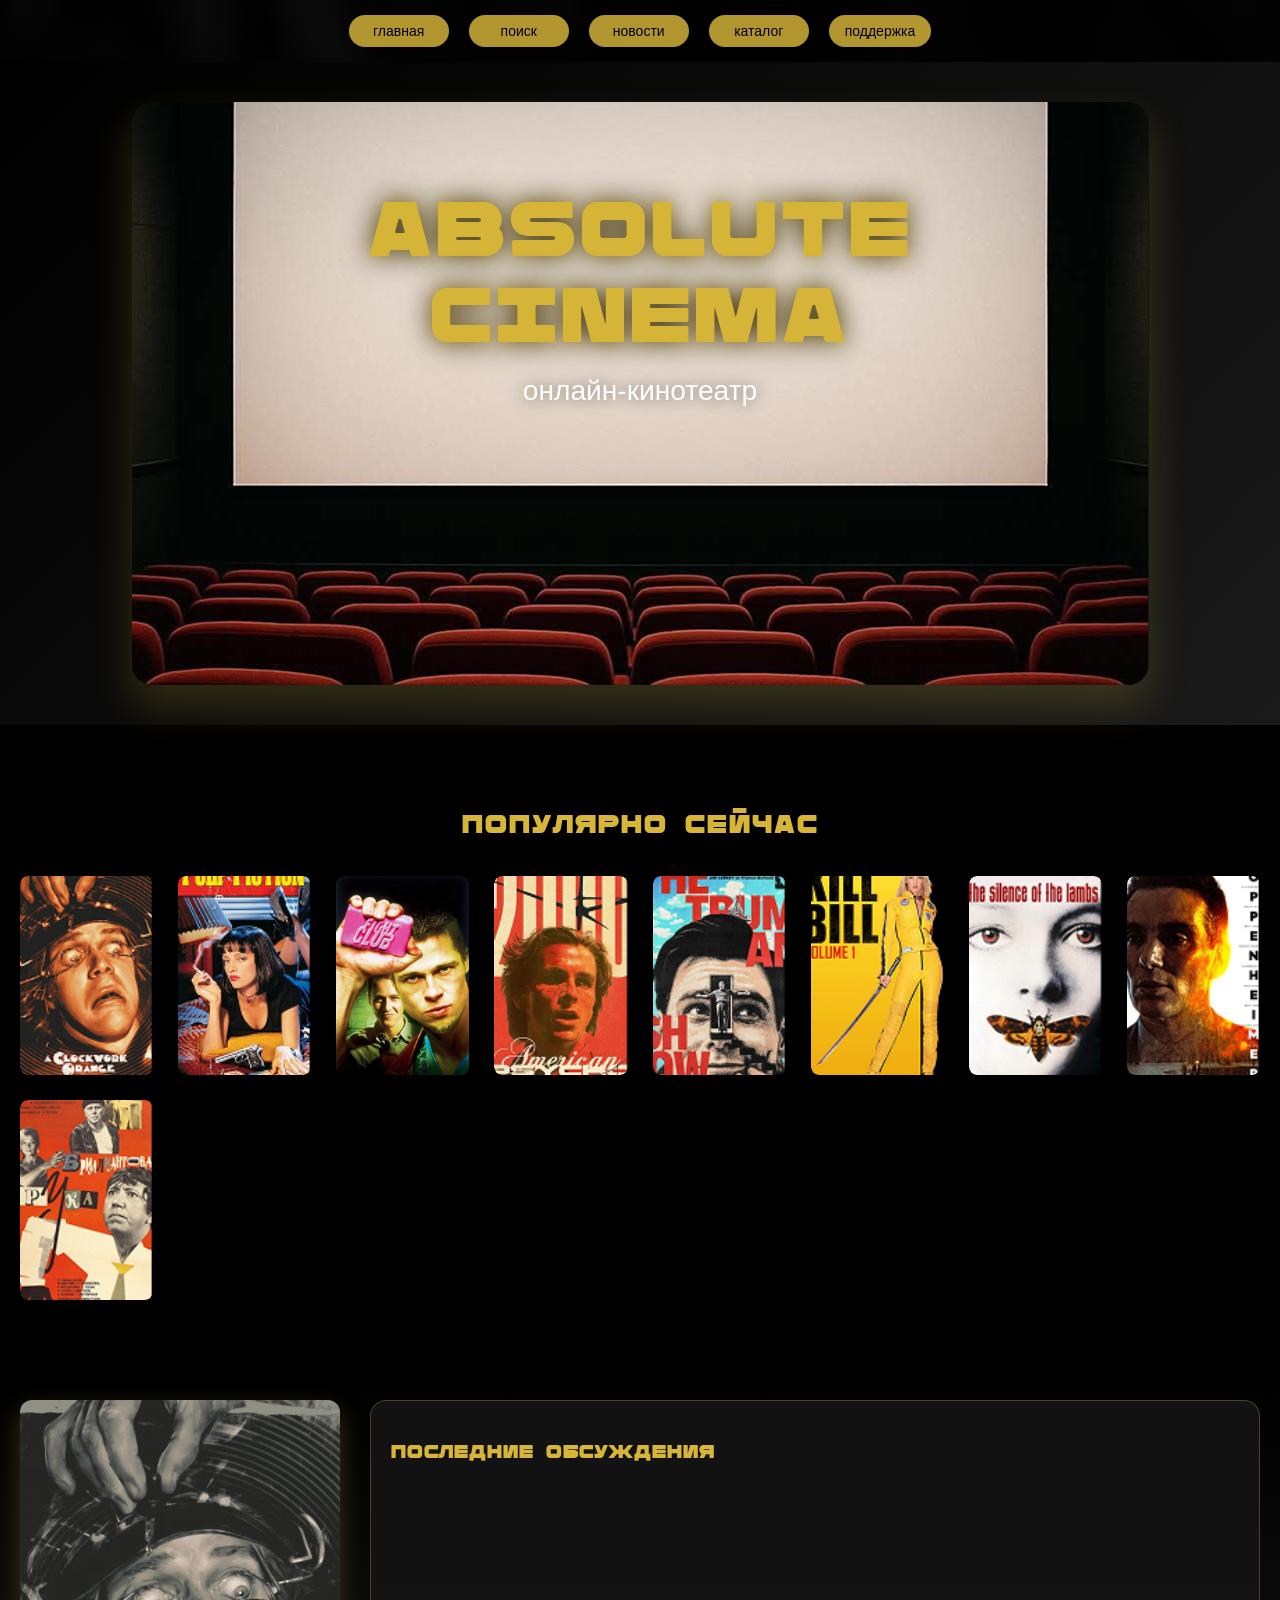
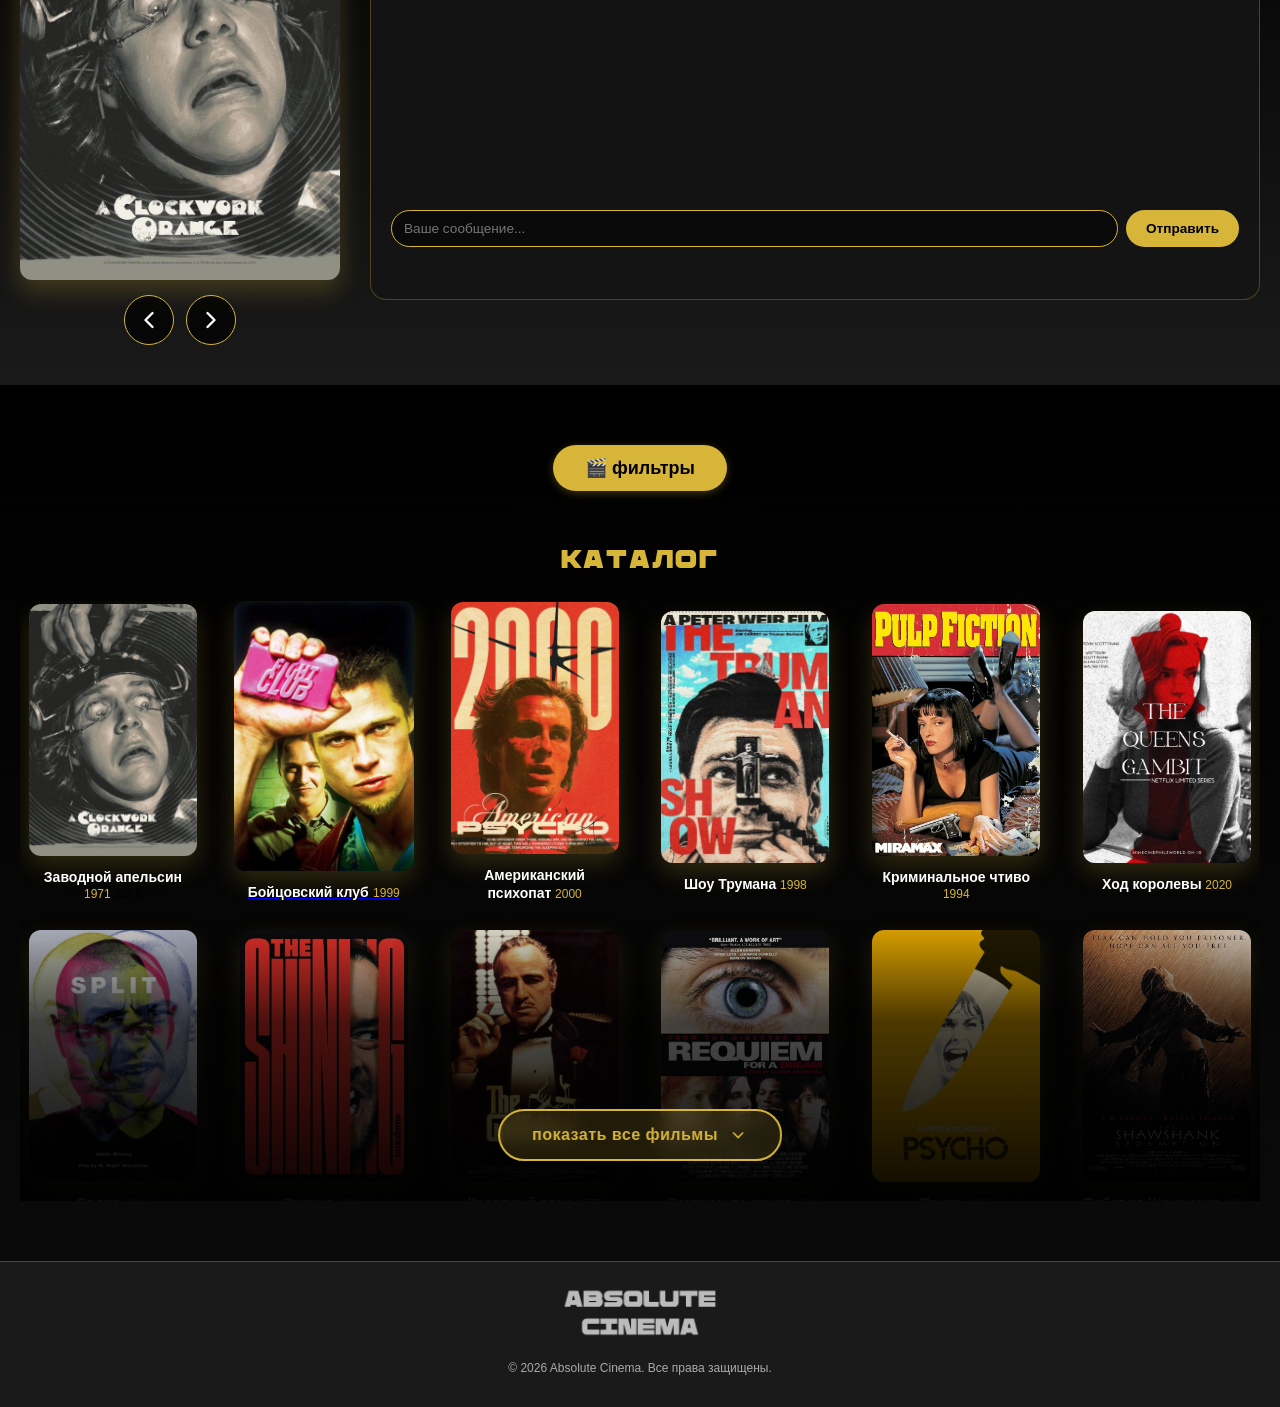
==== index.html @ d95ebc70 "Update index.html" ====
<!DOCTYPE html>
<html lang="ru">
<head>
    <meta charset="utf-8">
    <meta name="viewport" content="width=device-width, initial-scale=1.0">
    <title>Absolute Cinema</title>
    <link rel="stylesheet" href="styles.css">
</head>
<body>
    <header class="header">
        <div class="container header-container">
<nav class="nav">
    <button class="nav-btn" id="navHome">главная</button>
    <button class="nav-btn search-nav-btn">поиск</button>
    <a href="news.html" class="nav-btn">новости</a>
    <a href="index.html#filters" class="nav-btn">каталог</a>
    <a href="support.html" class="nav-btn">поддержка</a>
</nav>
        </div>
    </header>

    <main>
        <section class="hero">
            <div class="container hero-container">
                <div class="hero-image-wrapper">
                    <img class="hero-image" src="images/screen%20075.png" alt="background">
                    <div class="hero-content">
                        <h1 class="hero-title">
                            <span class="hero-title-top">ABSOLUTE</span>
                            <span class="hero-title-bottom">CINEMA</span>
                        </h1>
                        <p class="hero-subtitle">онлайн-кинотеатр</p>
                    </div>
                </div>
            </div>
        </section>

       <section class="popular">
    <div class="container">
        <h2 class="section-title">популярно сейчас</h2>
        <div class="popular-grid">
            <button class="movie-card" onclick="buttonClick(1)">
                <div class="movie-card-inner">
                    <img src="images/pop1.png" alt="Постер фильма 1" class="movie-poster">
                    <div class="movie-overlay">
                        <span class="movie-title">Заводной апельсин</span>
                        <span class="movie-year">1971</span>
                    </div>
                </div>
            </button>
            <button class="movie-card" onclick="buttonClick(2)">
                <div class="movie-card-inner">
                    <img src="images/pop2.png" alt="Постер фильма 2" class="movie-poster">
                    <div class="movie-overlay">
                        <span class="movie-title">Криминальное чтиво</span>
                        <span class="movie-year">1994</span>
                    </div>
                </div>
            </button>
            <button class="movie-card" onclick="buttonClick(3)">
                <div class="movie-card-inner">
                    <img src="images/fight-club.jpg" alt="Постер фильма 3" class="movie-poster">
                    <div class="movie-overlay">
                        <span class="movie-title">Бойцовский клуб</span>
                        <span class="movie-year">1999</span>
                    </div>
                </div>
            </button>
            <button class="movie-card" onclick="buttonClick(4)">
                <div class="movie-card-inner">
                    <img src="images/pop4.png" alt="Постер фильма 4" class="movie-poster">
                    <div class="movie-overlay">
                        <span class="movie-title">Американский психопат</span>
                        <span class="movie-year">2000</span>
                    </div>
                </div>
            </button>
            <button class="movie-card" onclick="buttonClick(5)">
                <div class="movie-card-inner">
                    <img src="images/pop5.png" alt="Постер фильма 5" class="movie-poster">
                    <div class="movie-overlay">
                        <span class="movie-title">Шоу Трумана</span>
                        <span class="movie-year">1998</span>
                    </div>
                </div>
            </button>
            <button class="movie-card" onclick="buttonClick(6)">
                <div class="movie-card-inner">
                    <img src="images/pop6.png" alt="Постер фильма 6" class="movie-poster">
                    <div class="movie-overlay">
                        <span class="movie-title">Убить Билла</span>
                        <span class="movie-year">2003</span>
                    </div>
                </div>
            </button>
            <button class="movie-card" onclick="buttonClick(7)">
                <div class="movie-card-inner">
                    <img src="images/pop7.png" alt="Постер фильма 7" class="movie-poster">
                    <div class="movie-overlay">
                        <span class="movie-title">Молчание ягнят</span>
                        <span class="movie-year">1991</span>
                    </div>
                </div>
            </button>
            <button class="movie-card" onclick="buttonClick(8)">
                <div class="movie-card-inner">
                    <img src="images/pop8.png" alt="Постер фильма 8" class="movie-poster">
                    <div class="movie-overlay">
                        <span class="movie-title">Оппенгеймер</span>
                        <span class="movie-year">2023</span>
                    </div>
                </div>
            </button>
            <button class="movie-card" onclick="buttonClick(9)">
                <div class="movie-card-inner">
                    <img src="images/pop9.png" alt="Постер фильма 9" class="movie-poster">
                    <div class="movie-overlay">
                        <span class="movie-title">Бриллиантовая рука</span>
                        <span class="movie-year">1960</span>
                    </div>
                </div>
            </button>
        </div>
    </div>
</section>

       <section class="movie-showcase">
    <div class="container showcase-container">
        <!-- Левая часть: карточка фильма с навигацией -->
        <div class="movie-info">
            <div class="movie-poster-large">
                <img id="currentMoviePoster" src="images/clockwork-orange-hq.jpg.jpg" alt="Постер фильма" class="poster-image">
            </div>
            <div class="movie-actions">
    <button class="action-btn" id="prevMovieBtn" aria-label="Предыдущий фильм">
        <svg class="action-icon" width="28" height="28" viewBox="0 0 24 24" fill="none" stroke="currentColor" stroke-width="2" stroke-linecap="round" stroke-linejoin="round">
            <polyline points="15 18 9 12 15 6"></polyline>
        </svg>
    </button>
    <button class="action-btn" id="nextMovieBtn" aria-label="Следующий фильм">
        <svg class="action-icon" width="28" height="28" viewBox="0 0 24 24" fill="none" stroke="currentColor" stroke-width="2" stroke-linecap="round" stroke-linejoin="round">
            <polyline points="9 18 15 12 9 6"></polyline>
        </svg>
    </button>
</div>
        </div>

        <!-- Правая часть: блок обсуждений (уменьшенный) -->
        <div class="discussions">
            <h3 class="discussions-title">Последние обсуждения</h3>
            <div class="discussion-feed" id="discussionFeed">
                <!-- Комментарии будут добавляться сюда динамически -->
            </div>
            <div class="comment-form">
                <input type="text" id="commentInput" placeholder="Ваше сообщение..." class="comment-input">
                <button id="submitComment" class="comment-submit">Отправить</button>
            </div>
        </div>
    </div>
</section>
    </main>

    <!-- БЛОК ФИЛЬТРОВ -->
<section class="filters-section" id="filters">
    <div class="container">
        <div class="filters-header">
            <button id="filterToggleBtn" class="filters-toggle-btn">🎬 фильтры</button>
        </div>
        
        <!-- Модальное окно с фильтрами -->
        <div id="filterModal" class="filter-modal">
            <div class="filter-modal-content">
                <div class="filter-modal-header">
                    <h3>Фильтры</h3>
                    <button id="closeFilterModal" class="close-modal-btn">&times;</button>
                </div>
                <div class="filter-options">
                    <div class="filter-group">
                        <label>Жанр</label>
                        <select id="filterGenre">
                            <option value="all">Все жанры</option>
                            <option value="action">Боевик</option>
                            <option value="comedy">Комедия</option>
                            <option value="drama">Драма</option>
                            <option value="horror">Ужасы</option>
                            <option value="sci-fi">Фантастика</option>
                            <option value="thriller">Триллер</option>
                        </select>
                    </div>
                    <div class="filter-group">
                        <label>Год выпуска</label>
                        <select id="filterYear">
                            <option value="all">Все годы</option>
                            <option value="1900-1979">до 1980</option>
                            <option value="1980-1990">1980-1990</option>
                            <option value="1991-2000">1991-2000</option>
                            <option value="2001-2010">2001-2010</option>
                            <option value="2011-2020">2011-2020</option>
                            <option value="2021-2025">2021-2025</option>
                        </select>
                    </div>
                    <div class="filter-group">
                        <label>Тип</label>
                        <select id="filterType">
                            <option value="all">Все типы</option>
                            <option value="movie">Фильм</option>
                            <option value="series">Сериал</option>
                            <option value="cartoon">Мультфильм</option>
                        </select>
                    </div>
                    <div class="filter-group">
                        <label>Длительность</label>
                        <select id="filterDuration">
                            <option value="all">Любая</option>
                            <option value="short">до 90 мин</option>
                            <option value="medium">90-120 мин</option>
                            <option value="long">более 120 мин</option>
                        </select>
                    </div>
                </div>
                <div class="filter-actions">
                    <button id="applyFiltersBtn" class="apply-filters-btn">Применить</button>
                    <button id="resetFiltersBtn" class="reset-filters-btn">Сбросить</button>
                </div>
            </div>
        </div>

        <!-- Результаты фильтрации: здесь будут появляться афиши -->
        <div class="filtered-movies">
            <h3 class="filtered-title">каталог</h3>
            <div id="filteredMoviesGrid" class="filtered-movies-grid">
             
                <!-- СЮДА БУДУТ ДОБАВЛЯТЬСЯ АФИШИ ФИЛЬМОВ -->
            <button class="filtered-movie-card" onclick="filteredButtonClick(1)" data-genre="sci-fi" data-year="1971" data-type="movie" data-duration="136">
                <img src="images/clockwork-orange-hq.jpg.jpg" alt="Заводной апельсин" class="filtered-movie-poster">
                    <div class="filtered-movie-info">
                       <span class="filtered-movie-title">Заводной апельсин</span>
                       <span class="filtered-movie-year">1971</span>
                       <span class="filtered-movie-genre">sci-fi</span>
                    </div>
            </button>
                       <a href="fightclub.html" class="filtered-movie-card" data-genre="drama" data-year="1999" data-type="movie" data-duration="139">
                <img src="images/fight-club.jpg" alt="Бойцовский клуб" class="filtered-movie-poster">
                    <div class="filtered-movie-info">
                       <span class="filtered-movie-title">Бойцовский клуб</span>
                       <span class="filtered-movie-year">1999</span>
                    </div>
            </a>
             <button class="filtered-movie-card" onclick="filteredButtonClick(4)" data-genre="drama" data-year="2000" data-type="movie" data-duration="102">
                <img src="images/american-psycho-hq.jpg.jpg" alt="Американский психопат" class="filtered-movie-poster">
                    <div class="filtered-movie-info">
                       <span class="filtered-movie-title">Американский психопат</span>
                       <span class="filtered-movie-year">2000</span>
                    </div>
            </button>
            <button class="filtered-movie-card" onclick="filteredButtonClick(5)" data-genre="drama" data-year="1998" data-type="movie" data-duration="103">
                <img src="images/truman-show-hq.jpg.jpg" alt="Шоу Трумана" class="filtered-movie-poster">
                    <div class="filtered-movie-info">
                       <span class="filtered-movie-title">Шоу Трумана</span>
                       <span class="filtered-movie-year">1998</span>
                    </div>
            </button>
            <button class="filtered-movie-card" onclick="filteredButtonClick(2)" data-genre="crime" data-year="1994" data-type="movie" data-duration="154">
                <img src="images/pulp-fiction-hq.jpg.jpg" alt="Криминальное чтиво" class="filtered-movie-poster">
                    <div class="filtered-movie-info">
                       <span class="filtered-movie-title">Криминальное чтиво</span>
                       <span class="filtered-movie-year">1994</span>
                    </div>
            </button>
            <button class="filtered-movie-card" onclick="filteredButtonClick(6)" data-genre="drama" data-year="2020" data-type="series" data-duration="480">
                <img src="images/queens-gambit.jpg" alt="Ход королевы" class="filtered-movie-poster">
                    <div class="filtered-movie-info">
                       <span class="filtered-movie-title">Ход королевы</span>
                       <span class="filtered-movie-year">2020</span>
                    </div>
            </button>
            <button class="filtered-movie-card" onclick="filteredButtonClick(7)" data-genre="horror" data-year="2016" data-type="movie" data-duration="117">
                <img src="images/split.jpg" alt="Сплит" class="filtered-movie-poster">
                    <div class="filtered-movie-info">
                       <span class="filtered-movie-title">Сплит</span>
                       <span class="filtered-movie-year">2016</span>
                    </div>
            </button>
            <button class="filtered-movie-card" onclick="filteredButtonClick(8)" data-genre="horror" data-year="1980" data-type="movie" data-duration="146">
                <img src="images/shining.jpg" alt="Сияние" class="filtered-movie-poster">
                    <div class="filtered-movie-info">
                       <span class="filtered-movie-title">Сияние</span>
                       <span class="filtered-movie-year">1980</span>
                    </div>
            </button>
            <button class="filtered-movie-card" onclick="filteredButtonClick(9)" data-genre="crime" data-year="1972" data-type="movie" data-duration="175">
                <img src="images/godfather.jpg" alt="Крестный отец" class="filtered-movie-poster">
                    <div class="filtered-movie-info">
                       <span class="filtered-movie-title">Крестный отец</span>
                       <span class="filtered-movie-year">1972</span>
                    </div>
            </button>
            <button class="filtered-movie-card" onclick="filteredButtonClick(1)" data-genre="drama" data-year="2000" data-type="movie" data-duration="102">
                <img src="images/requiem.jpg" alt="Реквием по мечте" class="filtered-movie-poster">
                    <div class="filtered-movie-info">
                       <span class="filtered-movie-title">Реквием по мечте</span>
                       <span class="filtered-movie-year">2000</span>
                    </div>
            </button>
             <button class="filtered-movie-card" onclick="filteredButtonClick(1)" data-genre="horror" data-year="1960" data-type="movie" data-duration="109">
                <img src="images/psycho.jpg" alt="психо" class="filtered-movie-poster">
                    <div class="filtered-movie-info">
                       <span class="filtered-movie-title">Психо</span>
                       <span class="filtered-movie-year">1960</span>
                    </div>
            </button>
             <button class="filtered-movie-card" onclick="filteredButtonClick(1)" data-genre="drama" data-year="1994" data-type="movie" data-duration="142">
                <img src="images/shawshank.jpg" alt="Побег из Шоушенка" class="filtered-movie-poster">
                    <div class="filtered-movie-info">
                       <span class="filtered-movie-title">Побег из Шоушенка</span>
                       <span class="filtered-movie-year">1994</span>
                    </div>
            </button>
             <button class="filtered-movie-card" onclick="filteredButtonClick(1)" data-genre="drama" data-year="2002" data-type="movie" data-duration="149">
                <img src="images/pianist.jpg" alt="Пианист" class="filtered-movie-poster">
                    <div class="filtered-movie-info">
                       <span class="filtered-movie-title">Пианист</span>
                       <span class="filtered-movie-year">2002</span>
                    </div>
            </button>
             <button class="filtered-movie-card" onclick="filteredButtonClick(1)">
                <img src="images/dead-poets.jpg" alt="Общество мертвых поэтов" class="filtered-movie-poster" data-genre="drama" data-year="1989" data-type="movie" data-duration="128">
                    <div class="filtered-movie-info">
                       <span class="filtered-movie-title">Общество мертвых поэтов</span>
                       <span class="filtered-movie-year">1989</span>
                    </div>
            </button>
            <button class="filtered-movie-card" onclick="filteredButtonClick(1)">
                <img src="images/one-plus-one.jpg" alt="1+1" class="filtered-movie-poster" data-genre="comedy" data-year="2011" data-type="movie" data-duration="112">
                    <div class="filtered-movie-info">
                       <span class="filtered-movie-title">1+1</span>
                       <span class="filtered-movie-year">2011</span>
                    </div>
            </button>
            <button class="filtered-movie-card" onclick="filteredButtonClick(1)">
                <img src="images/call-me-by-your-name.jpg" alt="Назови меня своим именем" class="filtered-movie-poster" data-genre="drama" data-year="2017" data-type="movie" data-duration="132">
                    <div class="filtered-movie-info">
                       <span class="filtered-movie-title">Назови меня своим именем</span>
                       <span class="filtered-movie-year">2017</span>
                    </div>
            </button>
            <button class="filtered-movie-card" onclick="filteredButtonClick(1)">
                <img src="images/marti.jpg" alt="Марти великолепный" class="filtered-movie-poster" data-genre="drama" data-year="2025" data-type="movie" data-duration="149">
                    <div class="filtered-movie-info">
                       <span class="filtered-movie-title">Марти великолепный</span>
                       <span class="filtered-movie-year">2025</span>
                    </div>
            </button>
            <button class="filtered-movie-card" onclick="filteredButtonClick(1)">
                <img src="images/мал в пол пиж.jpg" alt="Мальчик в полосатой пижаме" class="filtered-movie-poster" data-genre="drama" data-year="2008" data-type="movie" data-duration="94">
                    <div class="filtered-movie-info">
                       <span class="filtered-movie-title">Мальчик в полосатой пижаме</span>
                       <span class="filtered-movie-year">2008</span>
                    </div>
            </button>
            <button class="filtered-movie-card" onclick="filteredButtonClick(1)">
                <img src="images/маленькая мисс счастье.jpg" alt="Маленькая мисс счастье" class="filtered-movie-poster" data-genre="comedy" data-year="2006" data-type="movie" data-duration="101">
                    <div class="filtered-movie-info">
                       <span class="filtered-movie-title">Маленькая мисс счастье</span>
                       <span class="filtered-movie-year">2006</span>
                    </div>
            </button>
            <button class="filtered-movie-card" onclick="filteredButtonClick(1)">
                <img src="images/люси.jpg" alt="Люси" class="filtered-movie-poster" data-genre="action" data-year="2014" data-type="movie" data-duration="89">
                    <div class="filtered-movie-info">
                       <span class="filtered-movie-title">Люси</span>
                       <span class="filtered-movie-year">2014</span>
                    </div>
            </button>
            <button class="filtered-movie-card" onclick="filteredButtonClick(1)" data-genre="action" data-year="1994" data-type="thriller" data-duration="89">
                <img src="images/леон.jpg" alt="Леон" class="filtered-movie-poster">
                    <div class="filtered-movie-info">
                       <span class="filtered-movie-title">Леон</span>
                       <span class="filtered-movie-year">1994</span>
                    </div>
            </button>
            <button class="filtered-movie-card" onclick="filteredButtonClick(1)" data-genre="drama" data-year="2018" data-type="movie" data-duration="130">
                <img src="images/зеленая книга.jpg" alt="Зеленая книга" class="filtered-movie-poster">
                    <div class="filtered-movie-info">
                       <span class="filtered-movie-title">Зеленая книга</span>
                       <span class="filtered-movie-year">2018</span>
                    </div>
            </button>
            <button class="filtered-movie-card" onclick="filteredButtonClick(1)" data-genre="sci-fi" data-year="2000" data-type="series" data-duration="25">
                <img src="images/фури кури.jpg" alt="Фури-Кури" class="filtered-movie-poster">
                    <div class="filtered-movie-info">
                       <span class="filtered-movie-title">Фури-Кури</span>
                       <span class="filtered-movie-year">2000</span>
                    </div>
            </button>
            </button>
            <button class="filtered-movie-card" onclick="filteredButtonClick(1)" data-genre="thriller" data-year="1987" data-type="movie" data-duration="124">
                <img src="images/акира.jpg" alt="Акира" class="filtered-movie-poster">
                    <div class="filtered-movie-info">
                       <span class="filtered-movie-title">Акира</span>
                       <span class="filtered-movie-year">1987</span>
                    </div>
            </button>
            <button class="filtered-movie-card" onclick="filteredButtonClick(1)" data-genre="sci-fi" data-year="2021" data-type="series" data-duration="42">
                <img src="images/аркейн.jpg" alt="Аркейн" class="filtered-movie-poster">
                    <div class="filtered-movie-info">
                       <span class="filtered-movie-title">Аркейн</span>
                       <span class="filtered-movie-year">2021</span>
                    </div>
            </button>
            <button class="filtered-movie-card" onclick="filteredButtonClick(1)" data-genre="drama" data-year="2010" data-type="cartoon" data-duration="90">
                <img src="images/ариэтти.jpg" alt="Ариэтти из страны лилипутов" class="filtered-movie-poster">
                    <div class="filtered-movie-info">
                       <span class="filtered-movie-title">Ариэтти из страны лилипутов</span>
                       <span class="filtered-movie-year">2010</span>
                    </div>
            </button>
            <button class="filtered-movie-card" onclick="filteredButtonClick(1)">
                <img src="images/драйв.jpg" alt="Драйв" class="filtered-movie-poster" data-genre="action" data-year="2011" data-type="movie" data-duration="100">
                    <div class="filtered-movie-info">
                       <span class="filtered-movie-title">Драйв</span>
                       <span class="filtered-movie-year">2011</span>
                    </div>
            </button>
            <button class="filtered-movie-card" onclick="filteredButtonClick(1)">
                <img src="images/волк с уолл стрит.jpg" alt="Волк с Уолл-Стрит" class="filtered-movie-poster" data-genre="comedy" data-year="2013" data-type="movie" data-duration="180">
                    <div class="filtered-movie-info">
                       <span class="filtered-movie-title">Волк с Уолл-Стрит</span>
                       <span class="filtered-movie-year">2013</span>
                    </div>
            </button>
             <button class="filtered-movie-card" onclick="filteredButtonClick(1)">
                <img src="images/1917.jpg" alt="1917" class="filtered-movie-poster" data-genre="drama" data-year="2019" data-type="movie" data-duration="119">
                    <div class="filtered-movie-info">
                       <span class="filtered-movie-title">1917</span>
                       <span class="filtered-movie-year">2019</span>
                    </div>
            </button>
             <button class="filtered-movie-card" onclick="filteredButtonClick(1)">
                <img src="images/тоторо.jpg" alt="Мой сосед Тоторо" class="filtered-movie-poster" data-genre="drama" data-year="1988" data-type="cartoon" data-duration="86">
                    <div class="filtered-movie-info">
                       <span class="filtered-movie-title">Мой сосед Тоторо</span>
                       <span class="filtered-movie-year">1988</span>
                    </div>
            </button>
             <button class="filtered-movie-card" onclick="filteredButtonClick(1)">
                <img src="images/пацаны.jpg" alt="Пацаны" class="filtered-movie-poster" data-genre="sci-fi" data-year="2019" data-type="series" data-duration="60">
                    <div class="filtered-movie-info">
                       <span class="filtered-movie-title">Пацаны</span>
                       <span class="filtered-movie-year">2019</span>
                    </div>
            </button>
             <button class="filtered-movie-card" onclick="filteredButtonClick(1)">
                <img src="images/одиссея.jpg" alt="2001 год: Космическая одиссея" class="filtered-movie-poster" data-genre="sci-fi" data-year="1968" data-type="movie" data-duration="149">
                    <div class="filtered-movie-info">
                       <span class="filtered-movie-title">2001 год: Космическая одиссея</span>
                       <span class="filtered-movie-year">1968</span>
                    </div>
            </button>
             <button class="filtered-movie-card" onclick="filteredButtonClick(1)">
                <img src="images/атака титанов.jpg" alt="Атака титанов" class="filtered-movie-poster" data-genre="action" data-year="2013" data-type="series" data-duration="24">
                    <div class="filtered-movie-info">
                       <span class="filtered-movie-title">Атака титанов</span>
                       <span class="filtered-movie-year">2013</span>
                    </div>
            </button>
             <button class="filtered-movie-card" onclick="filteredButtonClick(1)">
                <img src="images/эйфория.jpg" alt="Эйфория" class="filtered-movie-poster" data-genre="drama" data-year="2019" data-type="series" data-duration="40">
                    <div class="filtered-movie-info">
                       <span class="filtered-movie-title">Эйфория</span>
                       <span class="filtered-movie-year">2019</span>
                    </div>
            </button>
             <button class="filtered-movie-card" onclick="filteredButtonClick(1)">
                <img src="images/транспоузинг.jpg" alt="На игле" class="filtered-movie-poster" data-genre="drama" data-year="1996" data-type="movie" data-duration="93">
                    <div class="filtered-movie-info">
                       <span class="filtered-movie-title">На игле</span>
                       <span class="filtered-movie-year">1996</span>
                    </div>
            </button>
             <button class="filtered-movie-card" onclick="filteredButtonClick(1)">
                <img src="images/призраки.jpg" alt="Унесенные призраками" class="filtered-movie-poster" data-genre="drama" data-year="2001" data-type="cartoon" data-duration="124">
                    <div class="filtered-movie-info">
                       <span class="filtered-movie-title">Унесенные призраками</span>
                       <span class="filtered-movie-year">2001</span>
                    </div>
            </button>
            </button>
             <button class="filtered-movie-card" onclick="filteredButtonClick(1)">
                <img src="images/мононоке.jpg" alt="Принцесса Мононоке" class="filtered-movie-poster" data-genre="drama" data-year="1997" data-type="cartoon" data-duration="133">
                    <div class="filtered-movie-info">
                       <span class="filtered-movie-title">Принцесса Мононоке</span>
                       <span class="filtered-movie-year">1997</span>
                    </div>
            </button>
            </button>
             <button class="filtered-movie-card" onclick="filteredButtonClick(1)">
                <img src="images/мга.jpg" alt="Магическая битва" class="filtered-movie-poster" data-genre="action" data-year="2018" data-type="series" data-duration="23">
                    <div class="filtered-movie-info">
                       <span class="filtered-movie-title">Магическая битва</span>
                       <span class="filtered-movie-year">2018</span>
                    </div>
            </button>
                        </button>
             <button class="filtered-movie-card" onclick="filteredButtonClick(1)">
                <img src="images/кладбище.jpg" alt="Могила светлячков" class="filtered-movie-poster" data-genre="drama" data-year="1988" data-type="cartoon" data-duration="88">
                    <div class="filtered-movie-info">
                       <span class="filtered-movie-title">Могила светлячков</span>
                       <span class="filtered-movie-year">1988</span>
                    </div>
            </button>
            </button>
             <button class="filtered-movie-card" onclick="filteredButtonClick(1)">
                <img src="images/замок.jpg" alt="Ходячий замок" class="filtered-movie-poster" data-genre="drama" data-year="2004" data-type="cartoon" data-duration="119">
                    <div class="filtered-movie-info">
                       <span class="filtered-movie-title">Ходячий замок</span>
                       <span class="filtered-movie-year">2004</span>
                    </div>
            </button>
            </button>
             <button class="filtered-movie-card" onclick="filteredButtonClick(1)">
                <img src="images/ева.jpg" alt="Евангелион" class="filtered-movie-poster" data-genre="sci-fi" data-year="1995" data-type="series" data-duration="25">
                    <div class="filtered-movie-info">
                       <span class="filtered-movie-title">Евангелион</span>
                       <span class="filtered-movie-year">1995</span>
                    </div>
            </button>
            </button>
             <button class="filtered-movie-card" onclick="filteredButtonClick(1)">
                <img src="images/ветер крепчает.jpg" alt="Ветер крепчает" class="filtered-movie-poster" data-genre="drama" data-year="2013" data-type="cartoon" data-duration="126">
                    <div class="filtered-movie-info">
                       <span class="filtered-movie-title">Ветер крепчает</span>
                       <span class="filtered-movie-year">2013</span>
                    </div>
            </button>
            </button>
             <button class="filtered-movie-card" onclick="filteredButtonClick(1)">
                <img src="images/бензопила.jpg" alt="Человек-бензопила" class="filtered-movie-poster" data-genre="thriller" data-year="2022" data-type="series" data-duration="24">
                    <div class="filtered-movie-info">
                       <span class="filtered-movie-title">Человек-бензопила</span>
                       <span class="filtered-movie-year">2022</span>
                    </div>
            </button>
             <button class="filtered-movie-card" onclick="filteredButtonClick(1)">
                <img src="images/уроки фарси.jpg" alt="Уроки фарси" class="filtered-movie-poster" data-genre="drama" data-year="2020" data-type="movie" data-duration="128">
                    <div class="filtered-movie-info">
                       <span class="filtered-movie-title">Уроки фарси</span>
                       <span class="filtered-movie-year">2020</span>
                    </div>
            </button>
             <button class="filtered-movie-card" onclick="filteredButtonClick(1)">
                <img src="images/терминал.jpg" alt="Терминал" class="filtered-movie-poster" data-genre="drama" data-year="2004" data-type="movie" data-duration="124">
                    <div class="filtered-movie-info">
                       <span class="filtered-movie-title">Терминал</span>
                       <span class="filtered-movie-year">2004</span>
                    </div>
            </button>

             <button class="filtered-movie-card" onclick="filteredButtonClick(1)">
                <img src="images/список шиндлера.jpg" alt="Список Шиндлера" class="filtered-movie-poster" data-genre="drama" data-year="1993" data-type="movie" data-duration="195">
                    <div class="filtered-movie-info">
                       <span class="filtered-movie-title">Список Шиндлера</span>
                       <span class="filtered-movie-year">1993</span>
                    </div>
            </button> <button class="filtered-movie-card" onclick="filteredButtonClick(1)">
                <img src="images/сверхи.jpg" alt="Сверхъестественное" class="filtered-movie-poster" data-genre="horror" data-year="2005" data-type="series" data-duration="40">
                    <div class="filtered-movie-info">
                       <span class="filtered-movie-title">Сверхъестественое</span>
                       <span class="filtered-movie-year">2005</span>
                    </div>
            </button>
                         <button class="filtered-movie-card" onclick="filteredButtonClick(1)">
                <img src="images/мне это не нравится.jpg" alt="Мне это не нравится" class="filtered-movie-poster" data-genre="comedy" data-year="2020" data-type="series" data-duration="20">
                    <div class="filtered-movie-info">
                       <span class="filtered-movie-title">Мне это не нравится</span>
                       <span class="filtered-movie-year">2020</span>
                    </div>
            </button>
                         <button class="filtered-movie-card" onclick="filteredButtonClick(1)">
                <img src="images/мики 17.jpg" alt="Микки 17" class="filtered-movie-poster" data-genre="comedy" data-year="2025" data-type="movie" data-duration="137">
                    <div class="filtered-movie-info">
                       <span class="filtered-movie-title">Микки 17</span>
                       <span class="filtered-movie-year">2025</span>
                    </div>
            </button>
                         <button class="filtered-movie-card" onclick="filteredButtonClick(1)">
                <img src="images/лалаленд.jpg" alt="Ла-Ла-Ленд" class="filtered-movie-poster" data-genre="drama" data-year="2016" data-type="movie" data-duration="128">
                    <div class="filtered-movie-info">
                       <span class="filtered-movie-title">Ла-Ла-Ленд</span>
                       <span class="filtered-movie-year">2016</span>
                    </div>
            </button>
                         <button class="filtered-movie-card" onclick="filteredButtonClick(1)">
                <img src="images/конец.jpg" alt="Конец ***го мира" class="filtered-movie-poster" data-genre="action" data-year="2017" data-type="series" data-duration="25">
                    <div class="filtered-movie-info">
                       <span class="filtered-movie-title">Конец ***го мира</span>
                       <span class="filtered-movie-year">2017</span>
                    </div>
            </button>
                         <button class="filtered-movie-card" onclick="filteredButtonClick(1)">
                <img src="images/зеленая миля.jpg" alt="Зеленая миля" class="filtered-movie-poster" data-genre="drama" data-year="1999" data-type="movie" data-duration="189">
                    <div class="filtered-movie-info">
                       <span class="filtered-movie-title">Зеленая миля</span>
                       <span class="filtered-movie-year">1999</span>
                    </div>
            </button>
                         <button class="filtered-movie-card" onclick="filteredButtonClick(1)">
                <img src="images/жмурки.jpg" alt="Жмурки" class="filtered-movie-poster" data-genre="comedy" data-year="2005" data-type="movie" data-duration="111">
                    <div class="filtered-movie-info">
                       <span class="filtered-movie-title">Жмурки</span>
                       <span class="filtered-movie-year">2005</span>
                    </div>
            </button>
             </button>
                         <button class="filtered-movie-card" onclick="filteredButtonClick(1)">
                <img src="images/жизнь прекрасна.jpg" alt="Жизнь прекрасна" class="filtered-movie-poster" data-genre="drama" data-year="1997" data-type="movie" data-duration="116">
                    <div class="filtered-movie-info">
                       <span class="filtered-movie-title">Жизнь прекрасна</span>
                       <span class="filtered-movie-year">1997</span>
                    </div>
            </button>
                         </button>
                         <button class="filtered-movie-card" onclick="filteredButtonClick(1)">
                <img src="images/джокер.jpg" alt="Джокер" class="filtered-movie-poster" data-genre="drama" data-year="2019" data-type="movie" data-duration="122">
                    <div class="filtered-movie-info">
                       <span class="filtered-movie-title">Джокер</span>
                       <span class="filtered-movie-year">2019</span>
                    </div>
            </button>
                        </button>
                         </button>
                         <button class="filtered-movie-card" onclick="filteredButtonClick(1)">
                <img src="images/воспитание.jpg" alt="Половое воспитание" class="filtered-movie-poster" data-genre="comedy" data-year="2019" data-type="movie" data-duration="60">
                    <div class="filtered-movie-info">
                       <span class="filtered-movie-title">Половое воспитание</span>
                       <span class="filtered-movie-year">2019</span>
                    </div>
            </button>
            </button>
                         </button>
                         <button class="filtered-movie-card" onclick="filteredButtonClick(1)">
                <img src="images/велич шоумен.jpg" alt="Величайший шоумен" class="filtered-movie-poster" data-genre="drama" data-year="2017" data-type="movie" data-duration="105">
                    <div class="filtered-movie-info">
                       <span class="filtered-movie-title">Величайший шоумен</span>
                       <span class="filtered-movie-year">2017</span>
                    </div>
            </button>
            </button>
                         </button>
                         <button class="filtered-movie-card" onclick="filteredButtonClick(1)">
                <img src="images/бегущий по лезвию.jpg" alt="Бегущий по лезвию 2049" class="filtered-movie-poster" data-genre="sci-fi" data-year="2017" data-type="movie" data-duration="164">
                    <div class="filtered-movie-info">
                       <span class="filtered-movie-title">Бегущий по лезвию 2049</span>
                       <span class="filtered-movie-year">2017</span>
                    </div>
            </button>
            </button>
                         <button class="filtered-movie-card" onclick="filteredButtonClick(1)">
                <img src="images/аутсорс.jpg" alt="Аутсорс" class="filtered-movie-poster" data-genre="drama" data-year="2025" data-type="series" data-duration="40">
                    <div class="filtered-movie-info">
                       <span class="filtered-movie-title">Аутсорс</span>
                       <span class="filtered-movie-year">2025</span>
                    </div>
            </button>
            </button>
                         <button class="filtered-movie-card" onclick="filteredButtonClick(1)">
                <img src="images/амели.jpg" alt="Амели" class="filtered-movie-poster" data-genre="comedy" data-year="2001" data-type="movie" data-duration="122">
                    <div class="filtered-movie-info">
                       <span class="filtered-movie-title">Амели</span>
                       <span class="filtered-movie-year">2001</span>
                    </div>
            </button>
            </button>
                         <button class="filtered-movie-card" onclick="filteredButtonClick(1)">
                <img src="images/академия амбрелла.jpg" alt="Академия Амбрелла" class="filtered-movie-poster" data-genre="sci-fi" data-year="2019" data-type="series" data-duration="60">
                    <div class="filtered-movie-info">
                       <span class="filtered-movie-title">Академия Амбрелла</span>
                       <span class="filtered-movie-year">2019</span>
                    </div>
            </button>
        <!-- ДОБАВИТЬ -->

            </div>
            <!-- Оверлей для затемнения с кнопкой "Показать все" -->
            <div class="movies-grid-overlay" id="moviesGridOverlay">
                <div class="overlay-gradient"></div>
                <button class="show-all-btn" id="showAllBtn">
                    <span class="show-all-text">Показать все фильмы</span>
                    <svg class="show-all-arrow" viewBox="0 0 24 24" fill="none" stroke="currentColor" stroke-width="2">
                        <polyline points="6 9 12 15 18 9"/>
                    </svg>
                </button>
            </div>
        </div>
    </div>
</section>

    <footer class="footer">
        <div class="container">
            <button class="footer-top-btn" onclick="window.scrollTo({ top: 0, behavior: 'smooth' })">
                <img src="images/absolute%20cinema.png" alt="Наверх" class="footer-top-image">
            </button>
            <p class="footer-text">© 2026 Absolute Cinema. Все права защищены.</p>
        </div>
    </footer>

    <!-- Контейнер для тостов -->
    <div id="toastContainer" class="toast-container"></div>

    <!-- Search Modal -->
<div id="searchModal" class="search-modal">
    <div class="search-modal-content">
        <div class="search-modal-header">
            <h3>Поиск фильмов</h3>
            <button class="close-search-modal">&times;</button>
        </div>
        <div class="search-input-wrapper">
            <input type="text" id="searchInput" class="search-input" placeholder="Введите название фильма..." autocomplete="off">
            <button id="searchButton" class="search-button">
                <svg class="search-icon" viewBox="0 0 24 24" fill="none" stroke="currentColor" stroke-width="2">
                    <circle cx="10" cy="10" r="7"/>
                    <line x1="15" y1="15" x2="21" y2="21"/>
                </svg>
            </button>
        </div>
        <div class="suggestions-title">Популярные запросы:</div>
        <div class="suggestions-list" id="suggestionsList">
            <!-- Suggestions will be added here dynamically -->
        </div>
    </div>
</div>

<script>
    // --- Функция для показа тостов ---
    function showToast(message, duration = 3000) {
        const container = document.getElementById('toastContainer');
        const toast = document.createElement('div');
        toast.className = 'toast';
        toast.textContent = message;
        
        container.appendChild(toast);
        
        // Анимация появления
        setTimeout(() => toast.classList.add('show'), 10);
        
        // Удаление тоста
        setTimeout(() => {
            toast.classList.remove('show');
            setTimeout(() => toast.remove(), 300);
        }, duration);
    }

    // --- База данных фильмов с их комментариями (в порядке "популярно сейчас") ---
    const moviesDatabase = [
        { // Индекс 0: Заводной апельсин
            poster: 'images/clockwork-orange-hq.jpg.jpg',
            comments: [
                { author: 'Киноман', text: 'Классика! Этот фильм заставляет задуматься о природе насилия.' },
                { author: 'Алекс', text: 'Молоко+пирожки = лучшее сочетание 🥛🥧' },
                { author: 'Любитель_кино', text: 'Операторская работа и музыка - это нечто невероятное!' }
            ]
        },
        { // Индекс 1: Криминальное чтиво
            poster: 'images/pulp-fiction-hq.jpg.jpg',
            comments: [
                { author: 'Тарантино_fan', text: 'Лучший диалог о четвертаках в истории кино!' },
                { author: 'MiaWallace', text: 'Танцы - это мое 💃' },
                { author: 'Кинокритик', text: 'Нелинейный нарратив на высоте.' }
            ]
        },
        { // Индекс 2: Бойцовский клуб
            poster: 'images/fight-club.jpg',
            comments: [
                { author: 'TylerDurden', text: 'Первое правило бойцовского клуба...' },
                { author: 'Марла', text: 'Я не могу говорить об этом.' },
                { author: 'Психолог', text: 'Гениальная экранизация романа Паланика.' }
            ]
        },
        { // Индекс 3: Американский психопат
            poster: 'images/american-psycho-hq.jpg.jpg',
            comments: [
                { author: 'PatrickBateman', text: 'Нужно вернуть визитки.' },
                { author: 'Меломан', text: 'Сцена с Huey Lewis - иконична!' },
                { author: 'Критик', text: 'Кристиан Бэйл в лучшей роли.' }
            ]
        },
        { // Индекс 4: Шоу Трумана
            poster: 'images/truman-show-hq.jpg.jpg',
            comments: [
                { author: 'Философ', text: 'А что если наша жизнь - тоже шоу? 🤔' },
                { author: 'Cinephile', text: 'Джим Керри великолепен в драматической роли!' },
                { author: 'Зритель', text: 'Один из лучших фильмов о свободе выбора.' }
            ]
        },
        { // Индекс 5: Убить Билла
    poster: 'images/6.jpg',
    comments: [
        { author: 'Гость1', text: 'Интересный сюжет, держит в напряжении!' },
        { author: 'Гость2', text: 'Жду продолжения с нетерпением.' },
        { author: 'Кинолюб', text: 'Визуальные эффекты впечатляют.' }
    ]
},
{ // Индекс 6: Молчание ягнят
    poster: 'images/7.jpg',
    comments: [
        { author: 'Андрей', text: 'Очень трогательная история.' },
        { author: 'Мария', text: 'Саундтрек - отдельный вид искусства.' },
        { author: 'Дмитрий', text: 'Рекомендую к просмотру всей семьей.' }
    ]
},
{ // Индекс 7: Оппенгеймер
    poster: 'images/8.jpg',
    comments: [
        { author: 'Сергей', text: 'Неожиданная концовка, я в шоке!' },
        { author: 'Анна', text: 'Актерская игра на высоте.' },
        { author: 'Максим', text: 'Один из лучших фильмов года.' }
    ]
},
{ // Индекс 8: Бриллиантовая рука
    poster: 'images/9.jpg',
    comments: [
        { author: 'Елена', text: 'Легкая и приятная комедия.' },
        { author: 'Иван', text: 'Поднимает настроение на 100%' },
        { author: 'Ольга', text: 'Обязательно пересмотрю еще раз.' }
    ]
}
    ];

    // --- Слайдер фильмов ---
    let currentMovieIndex = 0;
    const currentMoviePoster = document.getElementById('currentMoviePoster');
    const prevBtn = document.getElementById('prevMovieBtn');
    const nextBtn = document.getElementById('nextMovieBtn');
    const discussionFeed = document.getElementById('discussionFeed');

    // --- Хранение состояния кнопок для каждого фильма ---
    let moviesState = [];

    // Инициализация состояния для каждого фильма
    for (let i = 0; i < moviesDatabase.length; i++) {
        moviesState.push({});
    }

    // Ключ для синхронизации комментариев Бойцовского клуба с fightclub.html
    const FIGHTCLUB_COMMENTS_KEY = 'fightclubComments';
    const FIGHTCLUB_INDEX = 2; // Индекс Бойцовского клуба в moviesDatabase

    // Загрузка комментариев для Бойцовского клуба из общего хранилища
    function syncFightClubComments() {
        const savedComments = localStorage.getItem(FIGHTCLUB_COMMENTS_KEY);
        if (savedComments) {
            const parsed = JSON.parse(savedComments);
            // Сохраняем только пользовательские комментарии (не системные)
            const userComments = parsed.filter(c => c.userId !== 'system' || !moviesDatabase[FIGHTCLUB_INDEX].comments.find(mc => mc.text === c.text));
            // Добавляем к существующим, если их ещё нет
            const existingTexts = new Set(moviesDatabase[FIGHTCLUB_INDEX].comments.map(c => c.text));
            userComments.forEach(c => {
                if (!existingTexts.has(c.text)) {
                    moviesDatabase[FIGHTCLUB_INDEX].comments.push({ author: c.author, text: c.text });
                    existingTexts.add(c.text);
                }
            });
        }
    }

    // Сохранение комментариев Бойцовского клуба в общее хранилище
    function saveFightClubComments() {
        const comments = moviesDatabase[FIGHTCLUB_INDEX].comments;
        // Храним максимум 50 комментариев
        const toSave = comments.length > 50 ? comments.slice(-50) : comments;
        localStorage.setItem(FIGHTCLUB_COMMENTS_KEY, JSON.stringify(toSave.map(c => ({
            author: c.author,
            text: c.text,
            userId: c.userId || 'system',
            date: c.date || new Date().toISOString()
        }))));
    }

    // Синхронизируем при загрузке
    syncFightClubComments();

    // Функция обновления постера и комментариев
    function updateMovieAndComments(index) {
        // Если переключаемся на Бойцовский клуб, синхронизируем комментарии
        if (index === FIGHTCLUB_INDEX) {
            syncFightClubComments();
        }

        // Обновляем постер
        currentMoviePoster.src = moviesDatabase[index].poster;
        
        // Очищаем и обновляем комментарии
        discussionFeed.innerHTML = '';
        
        const comments = moviesDatabase[index].comments;
        comments.forEach(comment => {
            const commentDiv = document.createElement('div');
            commentDiv.classList.add('comment');
            
            const authorSpan = document.createElement('span');
            authorSpan.classList.add('comment-author');
            authorSpan.textContent = comment.author + ':';
            
            const textP = document.createElement('p');
            textP.classList.add('comment-text');
            textP.textContent = comment.text;
            
            commentDiv.appendChild(authorSpan);
            commentDiv.appendChild(textP);
            discussionFeed.appendChild(commentDiv);
        });
        
        // Прокручиваем комментарии вверх
        discussionFeed.scrollTop = 0;
    }

    // Обработчики кнопок слайдера
    prevBtn.addEventListener('click', () => {
        currentMovieIndex = (currentMovieIndex - 1 + moviesDatabase.length) % moviesDatabase.length;
        updateMovieAndComments(currentMovieIndex);
    });

    nextBtn.addEventListener('click', () => {
        currentMovieIndex = (currentMovieIndex + 1) % moviesDatabase.length;
        updateMovieAndComments(currentMovieIndex);
    });

    // --- Работа с добавлением новых комментариев ---
    const commentInput = document.getElementById('commentInput');
    const submitComment = document.getElementById('submitComment');

    function addNewComment(author, text) {
        // Добавляем комментарий в текущий фильм
        moviesDatabase[currentMovieIndex].comments.push({
            author: author,
            text: text
        });

        // Если это Бойцовский клуб, сохраняем в общее хранилище
        if (currentMovieIndex === FIGHTCLUB_INDEX) {
            saveFightClubComments();
        }

        // Обновляем отображение комментариев
        updateMovieAndComments(currentMovieIndex);

        // Прокручиваем вниз к новому комментарию
        discussionFeed.scrollTop = discussionFeed.scrollHeight;
    }

    submitComment.addEventListener('click', () => {
        const message = commentInput.value.trim();
        if (message) {
            addNewComment('Гость' + (Math.floor(Math.random() * 1000)), message);
            commentInput.value = '';
        }
    });

    // Разрешаем отправку по Enter
    commentInput.addEventListener('keypress', (e) => {
        if (e.key === 'Enter') {
            submitComment.click();
        }
    });

    // --- Синхронизация с постерами в разделе "популярно сейчас" ---
    function buttonClick(buttonNumber) {
        const index = buttonNumber - 1;
        if (index >= 0 && index < moviesDatabase.length) {
            currentMovieIndex = index;
            updateMovieAndComments(currentMovieIndex);
            showToast(`Переход к фильму ${getCurrentMovieTitle()}`);
        } else {
            showToast('Нажата кнопка ' + buttonNumber);
        }
    }

    // --- Кнопки в блоке фильтров (без уведомления) ---
    function filteredButtonClick(buttonNumber) {
        const index = buttonNumber - 1;
        if (index >= 0 && index < moviesDatabase.length) {
            currentMovieIndex = index;
            updateMovieAndComments(currentMovieIndex);
        }
    }

    // Инициализация: показываем первый фильм (Заводной апельсин)
    updateMovieAndComments(0);

    // ========== ЛОГИКА РАСКРЫТИЯ БЛОКА КАТАЛОГА ==========
    const showAllBtn = document.getElementById('showAllBtn');
    const moviesGridOverlay = document.getElementById('moviesGridOverlay');
    const filteredMoviesGridEl = document.getElementById('filteredMoviesGrid');

    if (showAllBtn) {
        showAllBtn.addEventListener('click', () => {
            // Раскрываем блок
            filteredMoviesGridEl.classList.add('expanded');
            // Скрываем оверлей
            moviesGridOverlay.classList.add('hidden');
            // Плавно прокручиваем к каталогу
            document.querySelector('.filtered-movies').scrollIntoView({ behavior: 'smooth' });
        });
    }

    // ========== ЛОГИКА ФИЛЬТРОВ ==========
const filterToggleBtn = document.getElementById('filterToggleBtn');
const filterModal = document.getElementById('filterModal');
const closeFilterModal = document.getElementById('closeFilterModal');
const applyFiltersBtn = document.getElementById('applyFiltersBtn');
const resetFiltersBtn = document.getElementById('resetFiltersBtn');
const filteredMoviesGrid = document.getElementById('filteredMoviesGrid');

// Открыть/закрыть окно фильтров
if (filterToggleBtn) {
    filterToggleBtn.addEventListener('click', () => {
        filterModal.classList.add('show');
    });
}

if (closeFilterModal) {
    closeFilterModal.addEventListener('click', () => {
        filterModal.classList.remove('show');
    });
}

// Закрытие при клике вне окна
window.addEventListener('click', (e) => {
    if (e.target === filterModal) {
        filterModal.classList.remove('show');
    }
});

// Функция фильтрации с полной логикой
function applyFilters() {
    const genre = document.getElementById('filterGenre').value;
    const yearRange = document.getElementById('filterYear').value;
    const type = document.getElementById('filterType').value;
    const duration = document.getElementById('filterDuration').value;
    
    const allCards = document.querySelectorAll('.filtered-movie-card');
    let visibleCount = 0;
    
    allCards.forEach(card => {
        let show = true;
        
        // Фильтр по жанру
        if (genre !== 'all') {
            let cardGenre = card.getAttribute('data-genre');
            if (!cardGenre) {
                cardGenre = card.querySelector('img')?.getAttribute('data-genre');
            }
            if (!cardGenre || cardGenre !== genre) {
                show = false;
            }
        }
        
        // Фильтр по году
        if (show && yearRange !== 'all') {
            let cardYear = parseInt(card.getAttribute('data-year'));
            if (!cardYear) {
                cardYear = parseInt(card.querySelector('img')?.getAttribute('data-year'));
            }
            let minYear, maxYear;
            if (yearRange === '1900-1979') {
                minYear = 1900;
                maxYear = 1979;
            } else {
                [minYear, maxYear] = yearRange.split('-').map(Number);
            }
            if (!cardYear || cardYear < minYear || cardYear > maxYear) {
                show = false;
            }
        }
        
        // Фильтр по типу
        if (show && type !== 'all') {
            let cardType = card.getAttribute('data-type');
            if (!cardType) {
                cardType = card.querySelector('img')?.getAttribute('data-type');
            }
            if (!cardType || cardType !== type) {
                show = false;
            }
        }
        
        // Фильтр по длительности
        if (show && duration !== 'all') {
            let cardDuration = parseInt(card.getAttribute('data-duration'));
            if (!cardDuration) {
                cardDuration = parseInt(card.querySelector('img')?.getAttribute('data-duration'));
            }
            if (!cardDuration) {
                show = false;
            } else {
                if (duration === 'short' && cardDuration >= 90) show = false;
                if (duration === 'medium' && (cardDuration < 90 || cardDuration > 120)) show = false;
                if (duration === 'long' && cardDuration <= 120) show = false;
            }
        }
        
        // Применяем видимость
        if (show) {
            card.style.display = '';
            visibleCount++;
        } else {
            card.style.display = 'none';
        }
    });
    
    // Показываем сообщение
    if (visibleCount === 0) {
        showToast('По выбранным фильтрам ничего не найдено');
    } else {
        showToast(`Найдено фильмов: ${visibleCount}`);
    }

    // Восстанавливаем оверлей (сворачиваем обратно)
    if (filteredMoviesGridEl && moviesGridOverlay) {
        filteredMoviesGridEl.classList.remove('expanded');
        moviesGridOverlay.classList.remove('hidden');
    }

    filterModal.classList.remove('show');
}

// Сброс фильтров
function resetFilters() {
    document.getElementById('filterGenre').value = 'all';
    document.getElementById('filterYear').value = 'all';
    document.getElementById('filterType').value = 'all';
    document.getElementById('filterDuration').value = 'all';

    // Показываем все карточки
    const allCards = document.querySelectorAll('.filtered-movie-card');
    allCards.forEach(card => {
        card.style.display = '';
    });

    // Восстанавливаем оверлей
    if (filteredMoviesGridEl && moviesGridOverlay) {
        filteredMoviesGridEl.classList.remove('expanded');
        moviesGridOverlay.classList.remove('hidden');
    }

    showToast('Фильтры сброшены');
    filterModal.classList.remove('show');
}

if (applyFiltersBtn) {
    applyFiltersBtn.addEventListener('click', applyFilters);
}

if (resetFiltersBtn) {
    resetFiltersBtn.addEventListener('click', resetFilters);
}

// --- Search Functionality ---
const searchModal = document.getElementById('searchModal');
const searchNavBtns = document.querySelectorAll('.search-nav-btn');
const closeSearchModal = document.querySelector('.close-search-modal');
const searchInput = document.getElementById('searchInput');
const searchButton = document.getElementById('searchButton');
const suggestionsList = document.getElementById('suggestionsList');

// Собираем все фильмы из каталога
function getCatalogMovies() {
    const movieCards = document.querySelectorAll('.filtered-movie-card');
    const movies = [];
    
    movieCards.forEach((card, index) => {
        const img = card.querySelector('.filtered-movie-poster');
        const titleEl = card.querySelector('.filtered-movie-title');
        const yearEl = card.querySelector('.filtered-movie-year');
        
        if (img && titleEl) {
            movies.push({
                id: index,
                title: titleEl.textContent.trim(),
                year: yearEl ? yearEl.textContent.trim() : '',
                poster: img.src,
                alt: img.alt || titleEl.textContent,
                element: card
            });
        }
    });
    
    return movies;
}

// Список популярных фильмов для отображения в предложениях
const popularMovies = [
    { title: 'Бойцовский клуб', year: 1999, poster: 'images/fight-club.jpg', url: 'fightclub.html' },
    { title: 'Заводной апельсин', year: 1971, poster: 'images/clockwork-orange-hq.jpg.jpg', url: 'index.html' },
    { title: 'Криминальное чтиво', year: 1994, poster: 'images/pulp-fiction-hq.jpg.jpg', url: 'index.html' },
    { title: 'Американский психопат', year: 2000, poster: 'images/american-psycho-hq.jpg.jpg', url: 'index.html' },
    { title: 'Шоу Трумана', year: 1998, poster: 'images/truman-show-hq.jpg.jpg', url: 'index.html' }
];

// Функция для открытия модального окна
function openSearchModal() {
    searchModal.classList.add('show');
    searchInput.focus();
    renderSuggestions(popularMovies.slice(0, 5)); // Показываем первые 5 популярных фильмов
}

// Функция для закрытия модального окна
function closeSearchModalFunc() {
    searchModal.classList.remove('show');
    searchInput.value = '';
}

// Функция для рендеринга предложений
function renderSuggestions(movies) {
    suggestionsList.innerHTML = '';
    movies.forEach(movie => {
        const suggestionItem = document.createElement('div');
        suggestionItem.className = 'suggestion-item';
        suggestionItem.innerHTML = `
            <img src="${movie.poster}" alt="${movie.title}" class="suggestion-poster">
            <div class="suggestion-info">
                <div class="suggestion-title">${movie.title}</div>
                <div class="suggestion-year">${movie.year}</div>
            </div>
        `;
        // Обработчик ошибки загрузки картинки
        const img = suggestionItem.querySelector('.suggestion-poster');
        img.onerror = function() {
            this.src = 'images/placeholder.jpg'; // запасная картинка (можно создать пустую)
            this.onerror = null; // чтобы не зациклить
        };
        suggestionItem.addEventListener('click', () => {
            if (movie.url && movie.url !== 'index.html') {
                window.location.href = movie.url;
            } else if (movie.element) {
                closeSearchModalFunc();
                const filteredMoviesGridEl = document.getElementById('filteredMoviesGrid');
                const moviesGridOverlay = document.getElementById('moviesGridOverlay');
                if (filteredMoviesGridEl && moviesGridOverlay) {
                    filteredMoviesGridEl.classList.add('expanded');
                    moviesGridOverlay.classList.add('hidden');
                }
                setTimeout(() => {
                    movie.element.scrollIntoView({ behavior: 'smooth', block: 'center' });
                    movie.element.style.boxShadow = '0 0 20px #D6B538';
                    movie.element.style.transition = 'box-shadow 0.3s ease';
                    setTimeout(() => {
                        movie.element.style.boxShadow = '';
                    }, 2000);
                }, 300);
            } else {
                closeSearchModalFunc();
            }
        });
        suggestionsList.appendChild(suggestionItem);
    });
}
                
                // Прокручиваем к элементу
                setTimeout(() => {
                    movie.element.scrollIntoView({ behavior: 'smooth', block: 'center' });
                    // Подсвечиваем элемент
                    movie.element.style.boxShadow = '0 0 20px #D6B538';
                    movie.element.style.transition = 'box-shadow 0.3s ease';
                    setTimeout(() => {
                        movie.element.style.boxShadow = '';
                    }, 2000);
                }, 300);
            } else {
                // Просто закрываем модалку
                closeSearchModalFunc();
            }
        });
        suggestionsList.appendChild(suggestionItem);
    });
}

// Функция для выполнения поиска
function performSearch() {
    const query = searchInput.value.trim().toLowerCase();
    if (!query) return;

    const catalogMovies = getCatalogMovies();
    
    // Ищем фильм по названию в каталоге
    const foundMovie = catalogMovies.find(movie =>
        movie.title.toLowerCase() === query ||
        movie.title.toLowerCase().includes(query)
    );

    if (foundMovie) {
        closeSearchModalFunc();
        
        // Раскрываем каталог если он свернут
        const filteredMoviesGridEl = document.getElementById('filteredMoviesGrid');
        const moviesGridOverlay = document.getElementById('moviesGridOverlay');
        if (filteredMoviesGridEl && moviesGridOverlay) {
            filteredMoviesGridEl.classList.add('expanded');
            moviesGridOverlay.classList.add('hidden');
        }
        
        // Прокручиваем к найденному фильму
        setTimeout(() => {
            foundMovie.element.scrollIntoView({ behavior: 'smooth', block: 'center' });
            // Подсвечиваем найденный элемент
            foundMovie.element.style.boxShadow = '0 0 20px #D6B538';
            foundMovie.element.style.transition = 'box-shadow 0.3s ease';
            setTimeout(() => {
                foundMovie.element.style.boxShadow = '';
            }, 2000);
        }, 300);
    } else {
        // Если фильм не найден в каталоге, ищем в популярных
        const foundPopular = popularMovies.find(movie =>
            movie.title.toLowerCase().includes(query)
        );
        
        if (foundPopular) {
            if (foundPopular.url === 'fightclub.html') {
                window.location.href = foundPopular.url;
            } else {
                closeSearchModalFunc();
                if (typeof showToast === 'function') {
                    showToast(`Фильм "${foundPopular.title}" будет доступен в будущем обновлении! 🎬`);
                } else {
                    alert(`Фильм "${foundPopular.title}" будет доступен в будущем обновлении!`);
                }
            }
        } else {
            renderSuggestions(popularMovies.slice(0, 5));
            if (typeof showToast === 'function') {
                showToast('Фильм не найден. Попробуйте другой запрос.');
            }
        }
    }
}

// Функция для фильтрации предложений при вводе
function filterSuggestions() {
    const query = searchInput.value.trim().toLowerCase();
    if (query === '') {
        renderSuggestions(popularMovies.slice(0, 5));
        return;
    }

    const catalogMovies = getCatalogMovies();
    
    // Ищем в каталоге
    const filteredCatalog = catalogMovies.filter(movie =>
        movie.title.toLowerCase().includes(query)
    );

    if (filteredCatalog.length > 0) {
        // Если нашли в каталоге, показываем результаты
        renderSuggestions(filteredCatalog.slice(0, 8));
    } else {
        // Иначе ищем в популярных
        const filteredPopular = popularMovies.filter(movie =>
            movie.title.toLowerCase().includes(query)
        );
        
        if (filteredPopular.length > 0) {
            renderSuggestions(filteredPopular.slice(0, 8));
        } else {
            suggestionsList.innerHTML = '<div style="text-align: center; color: #888; padding: 20px;">Ничего не найдено</div>';
        }
    }
}

// Обработчики событий
searchNavBtns.forEach(btn => {
    btn.addEventListener('click', openSearchModal);
});

closeSearchModal.addEventListener('click', closeSearchModalFunc);

// Закрытие при клике вне окна
window.addEventListener('click', (e) => {
    if (e.target === searchModal) {
        closeSearchModalFunc();
    }
});

// Обработка поиска
searchButton.addEventListener('click', performSearch);
searchInput.addEventListener('keypress', (e) => {
    if (e.key === 'Enter') {
        performSearch();
    }
});
searchInput.addEventListener('input', filterSuggestions);

// --- Обработка хешей URL для перехода из других страниц ---
function handleHashScroll() {
    const hash = window.location.hash;
    
    if (hash.startsWith('#film-')) {
        // Раскрываем каталог
        const filteredMoviesGridEl = document.getElementById('filteredMoviesGrid');
        const moviesGridOverlay = document.getElementById('moviesGridOverlay');
        if (filteredMoviesGridEl && moviesGridOverlay) {
            filteredMoviesGridEl.classList.add('expanded');
            moviesGridOverlay.classList.add('hidden');
        }
        
        // Прокручиваем к секции фильтров
        setTimeout(() => {
            document.querySelector('#filters').scrollIntoView({ behavior: 'smooth' });
        }, 300);
    } else if (hash === '#catalog' || hash === '#filters') {
        // Раскрываем каталог
        const filteredMoviesGridEl = document.getElementById('filteredMoviesGrid');
        const moviesGridOverlay = document.getElementById('moviesGridOverlay');
        if (filteredMoviesGridEl && moviesGridOverlay) {
            filteredMoviesGridEl.classList.add('expanded');
            moviesGridOverlay.classList.add('hidden');
        }
        
        // Прокручиваем к секции фильтров
        setTimeout(() => {
            document.querySelector('#filters').scrollIntoView({ behavior: 'smooth' });
        }, 300);
    }
}

// Обработаем хеш при загрузке страницы
window.addEventListener('load', () => {
    if (window.location.hash) {
        handleHashScroll();
    }
});

// Обработаем изменение хеша
window.addEventListener('hashchange', () => {
    handleHashScroll();
});

// Обработчик кнопки "главная" для перезагрузки страницы
const navHomeBtn = document.getElementById('navHome');
if (navHomeBtn) {
    navHomeBtn.addEventListener('click', (e) => {
        e.preventDefault();
        e.stopPropagation();
        window.location.href = 'index.html';
    });
}

</script>

<style>
    /* Стили для тостов */
    .toast-container {
        position: fixed;
        bottom: 20px;
        right: 20px;
        z-index: 2000;
        display: flex;
        flex-direction: column;
        gap: 10px;
        pointer-events: none;
    }

    .toast {
        background: rgba(0, 0, 0, 0.9);
        color: #D6B538;
        padding: 15px 25px;
        border-radius: 8px;
        border-left: 4px solid #D6B538;
        box-shadow: 0 4px 12px rgba(0, 0, 0, 0.5);
        font-family: 'M PLUS 1', sans-serif;
        font-size: 14px;
        max-width: 300px;
        word-wrap: break-word;
        opacity: 0;
        transform: translateX(400px);
        transition: all 0.3s ease;
        pointer-events: auto;
        cursor: pointer;
    }

    .toast.show {
        opacity: 1;
        transform: translateX(0);
    }

    .toast:hover {
        background: rgba(20, 20, 20, 0.95);
        box-shadow: 0 6px 16px rgba(214, 180, 56, 0.2);
    }

    /* ========== Стили для оверлея каталога фильмов ========== */
    .filtered-movies {
        position: relative;
    }

    .filtered-movies-grid {
        position: relative;
        max-height: 600px; /* Ограничиваем высоту (~2 ряда) */
        overflow: hidden;
        transition: max-height 0.5s ease;
    }

    .filtered-movies-grid.expanded {
        max-height: none; /* Убираем ограничение при раскрытии */
    }

    .movies-grid-overlay {
        position: absolute;
        bottom: 0;
        left: 0;
        right: 0;
        height: 300px;
        pointer-events: none;
        z-index: 10;
        transition: opacity 0.3s ease;
    }

    .movies-grid-overlay.hidden {
        opacity: 0;
        pointer-events: none;
    }

    .overlay-gradient {
        position: absolute;
        bottom: 0;
        left: 0;
        right: 0;
        height: 100%;
        background: linear-gradient(to bottom, transparent 0%, rgba(0, 0, 0, 0.7) 40%, rgba(0, 0, 0, 0.95) 100%);
    }

    .show-all-btn {
        position: absolute;
        bottom: 40px;
        left: 50%;
        transform: translateX(-50%);
        background: rgba(214, 180, 56, 0.15);
        border: 2px solid #D6B538;
        color: #D6B538;
        padding: 14px 32px;
        border-radius: 30px;
        cursor: pointer;
        font-family: 'M PLUS 1', sans-serif;
        font-size: 16px;
        font-weight: 700;
        display: flex;
        align-items: center;
        gap: 10px;
        transition: all 0.3s ease;
        pointer-events: auto;
        backdrop-filter: blur(8px);
        z-index: 11;
    }

    .show-all-btn:hover {
        background: rgba(214, 180, 56, 0.3);
        box-shadow: 0 4px 20px rgba(214, 180, 56, 0.3);
        transform: translateX(-50%) translateY(-2px);
    }

    .show-all-btn:active {
        transform: translateX(-50%) translateY(0);
    }

    .show-all-text {
        text-transform: lowercase;
        letter-spacing: 0.5px;
    }

    .show-all-arrow {
        width: 20px;
        height: 20px;
        transition: transform 0.3s ease;
    }

    .show-all-btn:hover .show-all-arrow {
        transform: rotate(180deg);
    }

    @media (max-width: 480px) {
        .filtered-movies-grid {
            max-height: 400px;
        }

        .movies-grid-overlay {
            height: 200px;
        }

        .show-all-btn {
            padding: 12px 24px;
            font-size: 14px;
        }
    }

    @media (max-width: 480px) {
        .toast-container {
            bottom: 10px;
            right: 10px;
            left: 10px;
        }

        .toast {
            max-width: none;
            margin: 0;
        }
    }
</style>

</body>
</html>
---- styles.css ----
/* ========== БАЗОВЫЕ СБРОСЫ И ПЕРЕМЕННЫЕ ========== */
*,
*::before,
*::after {
    box-sizing: border-box;
}

@import url('https://fonts.googleapis.com/css2?family=M+PLUS+1:wght@100..900&display=swap');

@font-face {
    font-family: 'Rimma';
    src: url('fonts/rimma-sans-bold.ttf') format('truetype');
    font-weight: normal;
    font-style: normal;
}

html {
    scroll-behavior: smooth;
}

img {
    max-width: 100%;
    height: auto;
    display: block;
}

body {
    background: linear-gradient(135deg, rgba(0,0,0,0.6), rgba(10,10,10,0.6)), url('images/bg.jpg') center/cover no-repeat;
    background-color: #000000;
    font-family: 'M PLUS 1', sans-serif;
    color: #ffffff;
    min-height: 100vh;
    display: flex;
    flex-direction: column;
    overflow-x: hidden;
    margin: 0;
}

.container {
    max-width: 1400px;
    margin: 0 auto;
    padding: 0 20px;
    width: 100%;
}

/* ========== ХЕДЕР И НАВИГАЦИЯ ========== */
.header {
    background: linear-gradient(rgba(0,0,0,0.75), rgba(0,0,0,0.75));
    padding: 15px 0;
}

.header-container {
    display: flex;
    align-items: center;
    flex-wrap: wrap;
    gap: 20px;
    justify-content: center;
}

.nav {
    display: flex;
    gap: 20px;
    flex-wrap: wrap;
    justify-content: center;
    flex: 1;
}

.nav-btn {
    display: inline-flex;
    align-items: center;
    justify-content: center;
    text-align: center;
    white-space: nowrap;
    padding: 8px 16px;
    border: none;
    border-radius: 28px;
    background: rgba(214, 180, 56, 0.827);
    cursor: pointer;
    font-size: 14px;
    font-family: inherit;
    color: #000000;
    transition: all 0.3s ease;
    text-decoration: none;
    min-width: 100px;
}

.nav-btn:hover {
    background: rgb(214, 180, 56);
    transform: translateY(-2px);
}

/* ========== ГЕРОЙ ========== */
.hero {
    padding: 40px 0;
    background: linear-gradient(135deg, #000000 0%, #1a1a1a 100%);
}

.hero-container {
    display: flex;
    flex-direction: column;
    align-items: center;
    gap: 30px;
}

.hero-image-wrapper {
    position: relative;
    max-width: 100%;
}

.hero-image {
    width: 100%;
    height: auto;
    border-radius: 20px;
    box-shadow: 0 20px 40px rgba(214, 180, 56, 0.2);
}

.hero-content {
    position: absolute;
    top: 10%;
    left: 20px;
    right: 20px;
    text-align: center;
    width: calc(100% - 40px);
    pointer-events: none;
}

.hero-title {
    display: flex;
    flex-direction: column;
    gap: 5px;
    margin-bottom: 10px;
}

.hero-title-top,
.hero-title-bottom {
    font-family: 'Rimma', sans-serif;
    font-size: clamp(2.8rem, 6vw, 5rem);
    color: rgb(214, 180, 56);
    text-shadow: 0 0 30px rgba(0,0,0,0.7), 0 0 20px rgba(214, 180, 56, 0.8);
    line-height: 1.05;
    letter-spacing: 4px;
    white-space: normal;
}

.hero-subtitle {
    font-size: clamp(1rem, 2.2vw, 2.4rem);
    color: #ffffff;
    text-transform: lowercase;
    text-shadow: 0 0 15px rgba(0,0,0,0.5);
}

/* ========== ПОПУЛЯРНЫЕ ФИЛЬМЫ ========== */
.popular {
    padding: 60px 0;
    background: #000000;
}

.section-title {
    font-family: 'Rimma', sans-serif;
    font-size: 25px;
    color: #D6B538;
    text-align: center;
    margin-bottom: 40px;
    text-transform: uppercase;
    letter-spacing: 2px;
}

.popular-grid {
    display: grid;
    grid-template-columns: repeat(auto-fit, minmax(120px, 1fr));
    gap: 25px;
    justify-content: center;
}

.movie-card {
    background: none;
    border: none;
    cursor: pointer;
    padding: 0;
    transition: transform 0.3s ease;
    max-width: 160px;
    margin: 0 auto;
    width: 100%;
    position: relative;
}

.movie-card-inner {
    position: relative;
    overflow: hidden;
    border-radius: 8px;
}

.movie-poster {
    width: 100%;
    aspect-ratio: 2 / 3;
    object-fit: cover;
    border-radius: 8px;
    box-shadow: 0 10px 20px rgba(214, 180, 56, 0.2);
    transition: transform 0.3s ease;
}

.movie-overlay {
    position: absolute;
    top: 0;
    left: 0;
    width: 100%;
    height: 100%;
    background: rgba(0, 0, 0, 0.8);
    display: flex;
    flex-direction: column;
    justify-content: center;
    align-items: center;
    opacity: 0;
    transition: opacity 0.3s ease;
    border-radius: 8px;
    text-align: center;
    padding: 15px;
    gap: 8px;
}

.movie-card:hover .movie-overlay {
    opacity: 1;
}

.movie-card:hover .movie-poster {
    transform: scale(1.05);
}

.movie-title {
    font-size: 12px;
    font-weight: bold;
    color: #D6B538;
    text-transform: uppercase;
    letter-spacing: 1px;
    transform: translateY(10px);
    transition: transform 0.3s ease;
}

.movie-year {
    font-size: 12px;
    color: #ffffff;
    transform: translateY(10px);
    transition: transform 0.3s ease 0.05s;
}

.movie-card:hover .movie-title,
.movie-card:hover .movie-year {
    transform: translateY(0);
}

/* ========== БЛОК ПРОСМОТРА ФИЛЬМА + ОБСУЖДЕНИЯ ========== */
.movie-showcase {
    padding: 40px 0;
    background: linear-gradient(0deg, #1a1a1a 0%, #000000 100%);
}

.showcase-container {
    display: grid;
    grid-template-columns: 320px 1fr;
    gap: 30px;
    align-items: start;
}

.movie-info {
    display: flex;
    flex-direction: column;
    gap: 15px;
}

.movie-poster-large {
    width: 100%;
    max-width: 320px;
    border-radius: 12px;
    overflow: hidden;
    box-shadow: 0 10px 25px rgba(214, 180, 56, 0.25);
}

.poster-image {
    width: 100%;
    aspect-ratio: 2 / 3;
    object-fit: cover;
}

.movie-actions {
    display: flex;
    gap: 12px;
    justify-content: center;
    flex-wrap: wrap;
}

/* Кнопки слайдера (видимые, с фоном) */
.action-btn {
    background: rgba(0, 0, 0, 0.7);
    border: 1px solid #D6B538;
    border-radius: 50%;
    cursor: pointer;
    padding: 10px;
    transition: all 0.2s ease;
    backdrop-filter: blur(4px);
}

.action-btn:hover {
    background: rgba(214, 180, 56, 0.5);
    transform: scale(1.1);
    border-color: #ffd966;
}

.action-icon {
    width: 28px;
    height: 28px;
    object-fit: contain;
    filter: brightness(0) invert(1);
    display: block;
}

/* Обсуждения */
.discussions {
    background: rgba(20, 20, 20, 0.9);
    border-radius: 16px;
    padding: 20px;
    border: 1px solid rgba(214, 180, 56, 0.3);
    display: flex;
    flex-direction: column;
    height: 100%;
    max-height: 500px;
}

.discussions-title {
    font-family: 'Rimma', sans-serif;
    font-size: 18px;
    color: #D6B538;
    margin-bottom: 15px;
    text-transform: uppercase;
    letter-spacing: 1px;
}

.discussion-feed {
    flex: 1;
    overflow-y: auto;
    margin-bottom: 15px;
    padding-right: 8px;
    display: flex;
    flex-direction: column;
    gap: 12px;
    max-height: 320px;
}

.discussion-feed::-webkit-scrollbar {
    width: 4px;
}
.discussion-feed::-webkit-scrollbar-track {
    background: #333;
    border-radius: 10px;
}
.discussion-feed::-webkit-scrollbar-thumb {
    background: #D6B538;
    border-radius: 10px;
}

.comment {
    background: rgba(255, 255, 255, 0.05);
    border-radius: 8px;
    padding: 8px 12px;
    border-left: 2px solid #D6B538;
}

.comment-author {
    font-weight: bold;
    color: #D6B538;
    display: block;
    margin-bottom: 4px;
    font-size: 0.8rem;
}

.comment-text {
    color: #ddd;
    font-size: 0.85rem;
    line-height: 1.3;
    word-break: break-word;
}

.comment-form {
    display: flex;
    gap: 8px;
}

.comment-input {
    flex-grow: 1;
    padding: 10px 12px;
    background: rgba(0, 0, 0, 0.5);
    border: 1px solid #D6B538;
    border-radius: 25px;
    color: white;
    font-family: inherit;
    font-size: 0.85rem;
    outline: none;
}

.comment-input:focus {
    border-color: #ffd966;
}

.comment-submit {
    padding: 10px 20px;
    background: #D6B538;
    border: none;
    border-radius: 25px;
    color: black;
    font-weight: bold;
    font-size: 0.85rem;
    cursor: pointer;
    transition: background 0.2s;
    white-space: nowrap;
}

.comment-submit:hover {
    background: #e6c45e;
}

/* ========== ФИЛЬТРЫ И КАТАЛОГ ========== */
.filters-section {
    padding: 60px 0;
    background: linear-gradient(180deg, #000000 0%, #0a0a0a 100%);
}

/* Центрирование кнопки "фильтры" */
.filters-header {
    text-align: center;
    margin-bottom: 30px;
}

.filters-toggle-btn {
    background: #D6B538;
    border: none;
    border-radius: 40px;
    padding: 12px 32px;
    font-size: 18px;
    font-weight: bold;
    color: #000;
    cursor: pointer;
    transition: all 0.2s ease;
    display: inline-flex;
    align-items: center;
    gap: 8px;
    box-shadow: 0 2px 8px rgba(214, 180, 56, 0.3);
    font-family: 'M PLUS 1', sans-serif;
}

.filters-toggle-btn:hover {
    background: #e6c45e;
    transform: scale(1.02);
    box-shadow: 0 4px 12px rgba(214, 180, 56, 0.5);
}

/* Заголовок "каталог" */
.filtered-title {
    font-family: 'Rimma', sans-serif;
    font-size: 25px;
    color: #D6B538;
    text-align: center;
    margin-bottom: 30px;
    text-transform: uppercase;
    letter-spacing: 2px;
}

/* Модальное окно фильтров */
.filter-modal {
    display: none;
    position: fixed;
    top: 0;
    left: 0;
    width: 100%;
    height: 100%;
    background: rgba(0, 0, 0, 0.85);
    backdrop-filter: blur(5px);
    z-index: 1000;
    justify-content: center;
    align-items: center;
}

.filter-modal.show {
    display: flex;
}

.filter-modal-content {
    background: #1a1a1a;
    border-radius: 24px;
    max-width: 500px;
    width: 90%;
    padding: 30px;
    border: 1px solid #D6B538;
    box-shadow: 0 20px 60px rgba(0, 0, 0, 0.5);
    animation: modalSlideIn 0.3s ease;
    position: relative;
}

@keyframes modalSlideIn {
    from {
        opacity: 0;
        transform: translateY(-30px);
    }
    to {
        opacity: 1;
        transform: translateY(0);
    }
}

.filter-modal-header {
    display: flex;
    justify-content: space-between;
    align-items: center;
    margin-bottom: 25px;
    padding-bottom: 15px;
    border-bottom: 2px solid #D6B538;
}

.filter-modal-header h3 {
    font-family: 'Rimma', sans-serif;
    font-size: 26px;
    color: #D6B538;
    margin: 0;
    letter-spacing: 1px;
}

.close-modal-btn {
    background: none;
    border: none;
    color: #ffffff;
    font-size: 32px;
    cursor: pointer;
    transition: color 0.2s;
    line-height: 1;
    padding: 0;
    width: 32px;
    height: 32px;
    display: flex;
    align-items: center;
    justify-content: center;
    border-radius: 50%;
}

.close-modal-btn:hover {
    color: #D6B538;
    background: rgba(214, 180, 56, 0.1);
}

.filter-options {
    display: flex;
    flex-direction: column;
    gap: 20px;
    margin-bottom: 30px;
}

.filter-group {
    display: flex;
    flex-direction: column;
    gap: 8px;
}

.filter-group label {
    font-weight: bold;
    color: #D6B538;
    font-size: 14px;
    text-transform: uppercase;
    letter-spacing: 1px;
    font-family: 'M PLUS 1', sans-serif;
}

.filter-group select {
    padding: 12px 15px;
    background: #2a2a2a;
    border: 1px solid #444;
    border-radius: 12px;
    color: #fff;
    font-family: 'M PLUS 1', sans-serif;
    font-size: 14px;
    cursor: pointer;
    transition: border-color 0.2s;
}

.filter-group select:focus {
    border-color: #D6B538;
    outline: none;
}

.filter-actions {
    display: flex;
    gap: 15px;
    justify-content: center;
}

.apply-filters-btn,
.reset-filters-btn {
    padding: 12px 30px;
    border: none;
    border-radius: 40px;
    font-family: 'M PLUS 1', sans-serif;
    font-weight: bold;
    cursor: pointer;
    transition: all 0.2s;
}

.apply-filters-btn {
    background: #D6B538;
    color: #000;
}

.apply-filters-btn:hover {
    background: #e6c45e;
    transform: scale(1.02);
}

.reset-filters-btn {
    background: #333;
    color: #fff;
}

.reset-filters-btn:hover {
    background: #444;
    transform: scale(1.02);
}

/* Каталог (сетка фильмов) */
.filtered-movies {
    margin-top: 50px;
    position: relative;
}

.filtered-movies-grid {
    display: grid;
    grid-template-columns: repeat(auto-fill, minmax(180px, 1fr));
    gap: 25px;
    justify-items: center;
    max-height: 600px;
    overflow: hidden;
    transition: max-height 0.5s ease;
}

.filtered-movies-grid.expanded {
    max-height: none;
}

.filtered-movie-card {
    background: none;
    border: none;
    cursor: pointer;
    text-align: center;
    width: 100%;
    max-width: 180px;
    transition: transform 0.3s;
}

.filtered-movie-card:hover {
    transform: translateY(-8px);
}

.filtered-movie-poster {
    width: 100%;
    aspect-ratio: 2 / 3;
    object-fit: cover;
    border-radius: 12px;
    box-shadow: 0 10px 25px rgba(214, 180, 56, 0.2);
}

.filtered-movie-info {
    margin-top: 12px;
}

.filtered-movie-title {
    font-weight: bold;
    font-size: 14px;
    color: #fff;
    margin-top: 8px;
    line-height: 1.3;
}

.filtered-movie-year {
    font-size: 12px;
    color: #D6B538;
}

/* Оверлей и кнопка "Показать все" */
.movies-grid-overlay {
    position: absolute;
    bottom: 0;
    left: 0;
    right: 0;
    height: 300px;
    pointer-events: none;
    z-index: 10;
    transition: opacity 0.3s ease;
}

.movies-grid-overlay.hidden {
    opacity: 0;
    pointer-events: none;
}

.overlay-gradient {
    position: absolute;
    bottom: 0;
    left: 0;
    right: 0;
    height: 100%;
    background: linear-gradient(to bottom, transparent 0%, rgba(0, 0, 0, 0.7) 40%, rgba(0, 0, 0, 0.95) 100%);
}

.show-all-btn {
    position: absolute;
    bottom: 40px;
    left: 50%;
    transform: translateX(-50%);
    background: rgba(214, 180, 56, 0.15);
    border: 2px solid #D6B538;
    color: #D6B538;
    padding: 14px 32px;
    border-radius: 30px;
    cursor: pointer;
    font-family: 'M PLUS 1', sans-serif;
    font-size: 16px;
    font-weight: 700;
    display: flex;
    align-items: center;
    gap: 10px;
    transition: all 0.3s ease;
    pointer-events: auto;
    backdrop-filter: blur(8px);
    z-index: 11;
    white-space: nowrap;
}

.show-all-btn:hover {
    background: rgba(214, 180, 56, 0.3);
    box-shadow: 0 4px 20px rgba(214, 180, 56, 0.3);
    transform: translateX(-50%) translateY(-2px);
}

.show-all-text {
    text-transform: lowercase;
    letter-spacing: 0.5px;
}

.show-all-arrow {
    width: 20px;
    height: 20px;
    transition: transform 0.3s ease;
}

.show-all-btn:hover .show-all-arrow {
    transform: rotate(180deg);
}
/* ========== НОВОСТИ ========== */
.news-page {
    background: linear-gradient(180deg, #000000 0%, #0a0a0a 100%);
}

.news-hero {
    padding: 40px 0;
    text-align: center;
    background: linear-gradient(135deg, rgba(214, 180, 56, 0.1) 0%, rgba(0, 0, 0, 0.9) 100%);
}

.news-page-title {
    font-family: 'Rimma', sans-serif;
    font-size: 48px;
    color: #D6B538;
    text-transform: uppercase;
    letter-spacing: 4px;
}

.news-subtitle {
    font-size: 18px;
    color: #888;
    font-weight: 300;
}

.news-content {
    padding: 60px 0;
}

.news-article {
    background: rgba(20, 20, 20, 0.8);
    border: 1px solid rgba(214, 180, 56, 0.3);
    border-radius: 20px;
    padding: 40px;
    margin-bottom: 50px;
    max-width: 1200px;
    margin-left: auto;
    margin-right: auto;
    transition: box-shadow 0.3s ease;
}

.news-article:hover {
    box-shadow: 0 10px 40px rgba(214, 180, 56, 0.15);
}

.article-header {
    margin-bottom: 30px;
    padding-bottom: 20px;
    border-bottom: 2px solid rgba(214, 180, 56, 0.3);
}

.article-date {
    display: inline-block;
    font-size: 14px;
    color: #D6B538;
    font-weight: bold;
    margin-bottom: 10px;
    text-transform: uppercase;
    letter-spacing: 1px;
}

.article-title {
    font-family: 'Rimma', sans-serif;
    font-size: 32px;
    color: #ffffff;
    line-height: 1.3;
    margin: 0;
}

.article-body {
    display: flex;
    flex-direction: column;
    gap: 20px;
}

.article-text {
    font-size: 16px;
    line-height: 1.8;
    color: #ddd;
    margin: 0;
    text-align: justify;
}

.article-quote {
    border-left: 4px solid #D6B538;
    padding: 20px 25px;
    margin: 20px 0;
    background: rgba(214, 180, 56, 0.05);
    border-radius: 0 10px 10px 0;
    font-size: 18px;
    line-height: 1.6;
    color: #ccc;
    font-style: italic;
}

.article-quote em {
    color: #D6B538;
    font-style: normal;
    font-weight: bold;
}

.image-mosaic {
    display: grid;
    grid-template-columns: repeat(12, 1fr);
    grid-auto-rows: 80px;
    gap: 12px;
    margin: 30px 0;
    border-radius: 15px;
    overflow: hidden;
}

.mosaic-item {
    position: relative;
    overflow: hidden;
    border-radius: 10px;
    box-shadow: 0 5px 15px rgba(0, 0, 0, 0.5);
    transition: transform 0.3s ease, box-shadow 0.3s ease;
}

.mosaic-overlay {
    position: absolute;
    top: 0;
    left: 0;
    width: 100%;
    height: 100%;
    background: rgba(0, 0, 0, 0.7);
    display: flex;
    justify-content: center;
    align-items: center;
    opacity: 0;
    transition: opacity 0.3s ease;
    backdrop-filter: blur(2px);
}

.mosaic-item:hover .mosaic-overlay {
    opacity: 1;
}

.mosaic-caption {
    color: #ffffff;
    font-family: 'M PLUS 1', sans-serif;
    font-size: 16px;
    font-weight: 500;
    text-align: justify;
    text-align-last: center;
    padding: 10px 20px;
    text-shadow: 0 2px 10px rgba(0, 0, 0, 0.8);
    transform: translateY(10px);
    transition: transform 0.3s ease;
}

.mosaic-item:hover .mosaic-caption {
    transform: translateY(0);
}

.mosaic-item:hover {
    transform: scale(1.02);
    box-shadow: 0 8px 25px rgba(214, 180, 56, 0.3);
    z-index: 10;
}

.mosaic-item.large {
    grid-column: span 8;
    grid-row: span 4;
}
.mosaic-item.tall {
    grid-column: span 4;
    grid-row: span 4;
}
.mosaic-item.wide {
    grid-column: span 6;
    grid-row: span 2;
}
.mosaic-item.medium {
    grid-column: span 4;
    grid-row: span 2;
}
.mosaic-item.small {
    grid-column: span 3;
    grid-row: span 2;
}

.mosaic-img {
    width: 100%;
    height: 100%;
    object-fit: cover;
    display: block;
    transition: transform 0.3s ease;
}

.mosaic-item:hover .mosaic-img {
    transform: scale(1.05);
}

.article-tags {
    display: flex;
    flex-wrap: wrap;
    gap: 10px;
    margin-top: 30px;
    padding-top: 20px;
    border-top: 1px solid rgba(214, 180, 56, 0.2);
}

.tag {
    padding: 6px 16px;
    background: rgba(214, 180, 56, 0.15);
    border: 1px solid rgba(214, 180, 56, 0.3);
    border-radius: 20px;
    color: #D6B538;
    font-size: 13px;
    font-weight: 500;
    transition: all 0.2s ease;
    cursor: default;
}

.tag:hover {
    background: rgba(214, 180, 56, 0.25);
    border-color: #D6B538;
    transform: translateY(-2px);
}

/* ============================================
   SUPPORT PAGE STYLES (FULLY REDESIGNED)
   ============================================ */
.support-hero {
    min-height: calc(100vh - 120px);
    display: flex;
    align-items: center;
    padding: 80px 0;
    background: linear-gradient(135deg, rgba(0,0,0,0.95), rgba(10,10,10,0.88));
}

.support-card {
    background: rgba(20, 20, 20, 0.95);
    border: 1px solid rgba(214, 180, 56, 0.2);
    border-radius: 28px;
    padding: 45px;
    box-shadow: 0 30px 60px rgba(0, 0, 0, 0.35);
    max-width: 900px;
    width: 100%;
    margin: 0 auto;
}

.support-card-header {
    text-align: center;
    margin-bottom: 35px;
}

.support-card-header .hero-title-bottom {
    font-size: clamp(1.2rem, 6vw, 3.2rem);
    margin-bottom: 16px;
    line-height: 1;
    color: rgb(214, 180, 56);
    text-shadow: 0 0 30px rgba(214, 180, 56, 0.8), 0 0 20px rgba(0,0,0,0.7);
    letter-spacing: 1.5px;
    display: inline-block;
    text-align: center;
}

.support-card-header .hero-title-bottom .hero-title-line {
    display: block;
    white-space: nowrap;
    overflow: hidden;
    text-overflow: ellipsis;
}

.support-card-header .hero-subtitle {
    color: #cfc7a8;
    max-width: 760px;
    margin: 0 auto;
    line-height: 1.5;
    font-size: 1rem;
}

.support-card-body {
    display: grid;
    gap: 28px;
}

.support-grid {
    display: grid;
    grid-template-columns: repeat(2, 1fr);
    gap: 18px;
}

.support-box {
    padding: 22px;
    border-radius: 20px;
    background: rgba(255, 255, 255, 0.04);
    border: 1px solid rgba(214, 180, 56, 0.15);
}

.support-box h3 {
    margin-top: 0;
    margin-bottom: 12px;
    color: #d6b538;
    font-size: 1.1rem;
}

.support-box p {
    margin: 8px 0;
    color: #ccc;
    line-height: 1.6;
    font-size: 0.97rem;
}

.support-info p {
    color: #ddd;
    font-size: 1.02rem;
    line-height: 1.8;
    margin: 0;
}

/* Donation section */
.donation-section {
    padding: 50px 0 30px;
    background: linear-gradient(135deg, rgba(0,0,0,0.95) 0%, rgba(10,10,10,0.88) 100%);
    background-color: #000000;
}

.donation-card {
    background: rgba(20, 20, 20, 0.95);
    border: 1px solid rgba(214, 180, 56, 0.2);
    border-radius: 28px;
    padding: 40px;
    box-shadow: 0 30px 60px rgba(0, 0, 0, 0.35);
    max-width: 700px;
    width: 100%;
    margin: 0 auto;
}

.donation-header {
    text-align: center;
    margin-bottom: 28px;
}

.donation-header h2 {
    font-size: 2.2rem;
    margin: 0 0 12px 0;
    color: #fff;
}

.donation-header p {
    color: #cfc7a8;
    font-size: 1rem;
    margin: 0;
}

.donation-amounts {
    display: grid;
    grid-template-columns: repeat(auto-fit, minmax(120px, 1fr));
    gap: 12px;
    margin-bottom: 28px;
}

.donation-btn {
    padding: 14px 20px;
    border: 2px solid rgba(214, 180, 56, 0.3);
    border-radius: 12px;
    background: rgba(255, 255, 255, 0.04);
    color: #ddd;
    cursor: pointer;
    font-size: 1rem;
    font-weight: 500;
    transition: all 0.3s ease;
}

.donation-btn:hover {
    border-color: rgba(214, 180, 56, 0.6);
    background: rgba(214, 180, 56, 0.1);
}

.donation-btn.active {
    background: rgba(214, 180, 56, 0.25);
    border-color: #d6b538;
    color: #d6b538;
}

.donation-form {
    display: grid;
    gap: 20px;
}

.form-group {
    display: grid;
    gap: 8px;
}

.form-group label {
    color: #cfc7a8;
    font-size: 0.95rem;
    font-weight: 500;
}

.form-group input,
.form-group select {
    padding: 12px 14px;
    border: 1px solid rgba(214, 180, 56, 0.3);
    border-radius: 10px;
    background: rgba(255, 255, 255, 0.06);
    color: #fff;
    font-size: 1rem;
    transition: border-color 0.3s ease;
}

.form-group input::placeholder {
    color: rgba(255, 255, 255, 0.3);
}

.form-group input:focus,
.form-group select:focus {
    outline: none;
    border-color: #d6b538;
    background: rgba(255, 255, 255, 0.08);
}

.amount-input-wrapper {
    position: relative;
    display: flex;
    align-items: center;
}

.amount-input-wrapper input {
    width: 100%;
    padding-right: 60px;
}

.amount-controls {
    position: absolute;
    right: 10px;
    top: 50%;
    transform: translateY(-50%);
    display: flex;
    flex-direction: column;
    gap: 2px;
}

.amount-arrow-btn {
    width: 24px;
    height: 24px;
    padding: 0;
    border: none;
    border-radius: 6px;
    background: rgba(214, 180, 56, 0.2);
    cursor: pointer;
    display: flex;
    align-items: center;
    justify-content: center;
    transition: all 0.2s ease;
    color: white;
    font-size: 12px;
    font-weight: bold;
}

.amount-arrow-btn:hover {
    background: rgba(214, 180, 56, 0.5);
    transform: scale(1.05);
}

.custom-select-wrapper {
    position: relative;
}

.custom-select {
    padding: 12px 14px;
    border: 1px solid rgba(214, 180, 56, 0.3);
    border-radius: 10px;
    background: rgba(255, 255, 255, 0.06);
    color: #fff;
    cursor: pointer;
    transition: all 0.3s ease;
    display: flex;
    justify-content: space-between;
    align-items: center;
}

.custom-select:hover {
    border-color: #d6b538;
    background: rgba(214, 180, 56, 0.1);
}

.custom-select::after {
    content: "▼";
    font-size: 12px;
    color: #d6b538;
}

.custom-options {
    position: absolute;
    top: calc(100% + 5px);
    left: 0;
    width: 100%;
    background: #1a1a1a;
    border: 1px solid rgba(214, 180, 56, 0.3);
    border-radius: 10px;
    overflow: hidden;
    opacity: 0;
    visibility: hidden;
    transform: translateY(-10px);
    transition: all 0.25s ease;
    z-index: 100;
}

.custom-options.show {
    opacity: 1;
    visibility: visible;
    transform: translateY(0);
}

.custom-option {
    padding: 12px 14px;
    cursor: pointer;
    color: #ddd;
    transition: all 0.2s ease;
}

.custom-option:hover {
    background: rgba(214, 180, 56, 0.25);
    color: #d6b538;
}

.form-error {
    color: #ff6b6b;
    font-size: 0.85rem;
    margin-top: -4px;
    display: none;
}

.form-group.error input,
.form-group.error select {
    border-color: #ff6b6b;
}

.form-group.error .form-error {
    display: block;
}

.donation-submit {
    padding: 14px 28px;
    background: linear-gradient(135deg, #d6b538, #c9a528);
    border: none;
    border-radius: 12px;
    color: #1a1a1a;
    font-size: 1.05rem;
    font-weight: 600;
    cursor: pointer;
    transition: all 0.3s ease;
    margin-top: 8px;
}

.donation-submit:hover {
    transform: translateY(-2px);
    box-shadow: 0 10px 25px rgba(214, 180, 56, 0.3);
}

.donation-submit:active {
    transform: translateY(0);
}

.donation-submit:disabled {
    opacity: 0.6;
    cursor: not-allowed;
    transform: none;
}

.form-success {
    display: none;
    padding: 16px;
    background: rgba(76, 175, 80, 0.15);
    border: 1px solid rgba(76, 175, 80, 0.4);
    border-radius: 10px;
    color: #4cb850;
    text-align: center;
    font-size: 0.95rem;
}

/* Адаптивность для страницы поддержки */
@media (max-width: 900px) {
    .support-card,
    .donation-card {
        padding: 32px 22px;
    }
    .support-card-body {
        gap: 20px;
    }
    .donation-amounts {
        grid-template-columns: repeat(2, minmax(140px, 1fr));
    }
}

@media (max-width: 768px) {
    .support-card,
    .donation-card {
        padding: 28px 22px;
    }
    .support-card-header .hero-title-bottom {
        font-size: clamp(1rem, 5.5vw, 2.4rem);
    }
    .donation-amounts {
        grid-template-columns: repeat(2, 1fr);
    }
    .donation-submit {
        width: 100%;
    }
}

@media (max-width: 480px) {
    .support-hero {
        padding: 40px 0;
    }
    .support-card {
        border-radius: 20px;
        padding: 22px 16px;
    }
    .support-card-header .hero-title-bottom {
        font-size: clamp(0.95rem, 8vw, 1.8rem);
    }
    .support-grid {
        grid-template-columns: 1fr;
    }
    .donation-section {
        padding: 40px 0;
    }
    .donation-card {
        padding: 22px 16px;
    }
    .donation-amounts {
        grid-template-columns: 1fr;
    }
    .donation-btn,
    .donation-submit {
        width: 100%;
    }
    .amount-input-wrapper {
        flex-direction: column;
        gap: 10px;
    }
    .amount-controls {
        position: static;
        transform: none;
        flex-direction: row;
        justify-content: space-between;
        margin-top: 8px;
    }
    .amount-arrow-btn {
        width: 48px;
        height: 36px;
    }
}

@media (max-width: 360px) {
    .support-card-header .hero-title-bottom {
        font-size: clamp(0.85rem, 9.5vw, 1.6rem);
        letter-spacing: 1px;
    }
}

/* ========== ФУТЕР ========== */
.footer {
    background: #1a1a1a;
    padding: 20px 0;
    margin-top: auto;
    text-align: center;
    border-top: 1px solid rgba(214, 180, 56, 0.3);
}

.footer-top-btn {
    background: transparent;
    border: none;
    cursor: pointer;
    padding: 0;
    margin-bottom: 10px;
    outline: none;
    transition: transform 0.2s ease;
    display: inline-block;
}

.footer-top-btn:hover {
    transform: translateY(-3px);
}

.footer-top-image {
    width: 200px;
    height: auto;
    filter: brightness(0) invert(1);
    opacity: 0.7;
    transition: opacity 0.3s;
}

.footer-top-btn:hover .footer-top-image {
    opacity: 1;
}

.footer-text {
    font-size: 12px;
    color: #aaa;
}

/* ========== ПОИСКОВОЕ МОДАЛЬНОЕ ОКНО ========== */
.search-modal {
    display: none;
    position: fixed;
    top: 0;
    left: 0;
    width: 100%;
    height: 100%;
    background: rgba(0, 0, 0, 0.95);
    backdrop-filter: blur(8px);
    z-index: 2000;
    justify-content: center;
    align-items: center;
}

.search-modal.show {
    display: flex;
}

.search-modal-content {
    background: #1a1a1a;
    border-radius: 25px;
    max-width: 600px;
    width: 90%;
    padding: 40px;
    border: 1px solid #D6B538;
}

.search-modal-header {
    display: flex;
    justify-content: space-between;
    align-items: center;
    margin-bottom: 30px;
    border-bottom: 2px solid #D6B538;
    padding-bottom: 15px;
}

.search-modal-header h3 {
    font-family: 'Rimma', sans-serif;
    font-size: 24px;
    color: #D6B538;
    margin: 0;
}

.close-search-modal {
    background: none;
    border: none;
    color: #fff;
    font-size: 32px;
    cursor: pointer;
    transition: color 0.2s;
    line-height: 1;
}

.close-search-modal:hover {
    color: #D6B538;
}

.search-input-wrapper {
    position: relative;
    margin-bottom: 30px;
}

.search-input {
    width: 100%;
    padding: 15px 50px 15px 20px;
    background: #2a2a2a;
    border: 2px solid #444;
    border-radius: 50px;
    color: #fff;
    font-family: 'M PLUS 1', sans-serif;
    font-size: 16px;
    transition: all 0.3s ease;
}

.search-input:focus {
    outline: none;
    border-color: #D6B538;
    background: #333;
}

.search-button {
    position: absolute;
    right: 5px;
    top: 50%;
    transform: translateY(-50%);
    background: none;
    border: none;
    cursor: pointer;
    padding: 10px;
    transition: transform 0.2s;
}

.search-button:hover {
    transform: translateY(-50%) scale(1.1);
}

.search-icon {
    width: 24px;
    height: 24px;
    stroke: #D6B538;
    stroke-width: 2;
    fill: none;
}

.suggestions-title {
    font-family: 'Rimma', sans-serif;
    font-size: 16px;
    color: #888;
    margin-bottom: 15px;
    text-transform: uppercase;
    letter-spacing: 1px;
}

.suggestions-list {
    display: flex;
    flex-direction: column;
    gap: 10px;
}

.suggestion-item {
    background: rgba(214, 180, 56, 0.1);
    border: 1px solid rgba(214, 180, 56, 0.3);
    border-radius: 12px;
    padding: 12px 20px;
    cursor: pointer;
    transition: all 0.2s ease;
    display: flex;
    align-items: center;
    gap: 12px;
}

.suggestion-item:hover {
    background: rgba(214, 180, 56, 0.2);
    border-color: #D6B538;
    transform: translateX(5px);
}

.suggestion-poster {
    width: 40px;
    height: 60px;
    object-fit: cover;
    border-radius: 6px;
}

.suggestion-info {
    flex: 1;
}

.suggestion-title {
    font-weight: bold;
    color: #D6B538;
    font-size: 16px;
    margin-bottom: 4px;
}

.suggestion-year {
    font-size: 12px;
    color: #888;
}

/* ========== ТОСТЫ ========== */
.toast-container {
    position: fixed;
    bottom: 20px;
    right: 20px;
    z-index: 2000;
    display: flex;
    flex-direction: column;
    gap: 10px;
    pointer-events: none;
}

.toast {
    background: rgba(0, 0, 0, 0.9);
    color: #D6B538;
    padding: 15px 25px;
    border-radius: 8px;
    border-left: 4px solid #D6B538;
    box-shadow: 0 4px 12px rgba(0, 0, 0, 0.5);
    font-family: 'M PLUS 1', sans-serif;
    font-size: 14px;
    max-width: 300px;
    word-wrap: break-word;
    opacity: 0;
    transform: translateX(400px);
    transition: all 0.3s ease;
    pointer-events: auto;
    cursor: pointer;
}

.toast.show {
    opacity: 1;
    transform: translateX(0);
}

.toast:hover {
    background: rgba(20, 20, 20, 0.95);
    box-shadow: 0 6px 16px rgba(214, 180, 56, 0.2);
}

/* ========== АДАПТИВНОСТЬ ========== */
@media (max-width: 900px) {
    .showcase-container {
        grid-template-columns: 1fr;
        gap: 30px;
    }
    .movie-poster-large {
        margin: 0 auto;
    }
    .image-mosaic {
        grid-template-columns: repeat(6, 1fr);
        grid-auto-rows: 60px;
        gap: 8px;
    }
    .mosaic-item.large { grid-column: span 6; grid-row: span 3; }
    .mosaic-item.tall { grid-column: span 3; grid-row: span 3; }
    .mosaic-item.wide { grid-column: span 6; grid-row: span 2; }
    .mosaic-item.medium, .mosaic-item.small { grid-column: span 3; grid-row: span 2; }
}

@media (max-width: 768px) {
    .nav {
        gap: 12px;
    }
    .nav-btn {
        padding: 8px 12px;
        font-size: 12px;
        min-width: 0;
    }
    .hero-title-top, .hero-title-bottom {
        font-size: clamp(2rem, 9vw, 4rem);
    }
    .popular-grid {
        grid-template-columns: repeat(auto-fit, minmax(100px, 1fr));
        gap: 15px;
    }
    .filtered-movies-grid {
        grid-template-columns: repeat(auto-fill, minmax(140px, 1fr));
    }
    .news-page-title {
        font-size: 36px;
    }
    .article-title {
        font-size: 26px;
    }
}

@media (max-width: 600px) {
    .news-hero {
        padding: 30px 0;
    }
    .news-page-title {
        font-size: 28px;
    }
    .news-subtitle {
        font-size: 14px;
    }
    .news-content {
        padding: 30px 0;
    }
    .news-article {
        padding: 20px;
        border-radius: 15px;
    }
    .article-title {
        font-size: 22px;
    }
    .article-text {
        font-size: 15px;
        line-height: 1.7;
    }
    .article-quote {
        font-size: 16px;
        padding: 15px 20px;
    }
    .image-mosaic {
        grid-template-columns: 1fr;
        grid-auto-rows: 200px;
        gap: 10px;
    }
    .mosaic-item.large,
    .mosaic-item.tall,
    .mosaic-item.wide,
    .mosaic-item.medium,
    .mosaic-item.small {
        grid-column: span 1;
        grid-row: span 1;
    }
    .mosaic-caption {
        font-size: 13px;
        padding: 8px 15px;
    }
}

@media (max-width: 480px) {
    .nav-btn {
        font-size: 11px;
        padding: 6px 10px;
    }
    .hero-title-top, .hero-title-bottom {
        font-size: 10vw;
    }
    .popular-grid {
        grid-template-columns: repeat(2, 1fr);
        gap: 12px;
    }
    .movie-poster-large {
        max-width: 250px;
    }
    .comment-form {
        flex-direction: column;
    }
    .comment-submit {
        width: 100%;
    }
    .filtered-movies-grid {
        grid-template-columns: repeat(2, 1fr);
        gap: 15px;
    }
    .filter-actions {
        flex-direction: column;
    }
    .apply-filters-btn, .reset-filters-btn {
        width: 100%;
    }
    .filtered-movies-grid {
        max-height: 400px;
    }
    .movies-grid-overlay {
        height: 200px;
    }
    .show-all-btn {
        padding: 12px 24px;
        font-size: 14px;
        white-space: nowrap;
    }
    .footer-top-image {
        width: 150px;
    }
    .search-modal-content {
        padding: 25px;
    }
    .suggestion-poster {
        width: 32px;
        height: 48px;
    }
    .toast-container {
        bottom: 10px;
        right: 10px;
        left: 10px;
    }
    .toast {
        max-width: none;
    }
    .news-page-title {
        font-size: 28px;
    }
    .article-title {
        font-size: 22px;
    }
}

@media (max-width: 400px) {
    .filtered-movies-grid {
        grid-template-columns: 1fr;
    }
    .news-page-title {
        font-size: 24px;
    }
    .article-title {
        font-size: 18px;
    }
    .article-text {
        font-size: 14px;
    }
    .image-mosaic {
        grid-auto-rows: 180px;
    }
    .mosaic-caption {
        font-size: 12px;
        padding: 6px 12px;
    }
}

/* ============================================
   СТРАНИЦА ФИЛЬМА (fightclub.html)
   ============================================ */

/* Основная информация о фильме */
.film-info {
    display: flex;
    justify-content: center;
    align-items: flex-start;
    gap: 27px;
    max-width: 1000px;
    margin: 0 auto;
    padding: 13px;
    flex-wrap: wrap;
}

.left-side, .right-side {
    display: flex;
    flex-direction: column;
    align-items: center;
}

.film-poster {
    width: 367px;
    height: auto;
    aspect-ratio: 367/520;
    object-fit: cover;
}

.film-text {
    max-width: 450px;
}

.film-text p {
    line-height: 1.6;
    font-size: 14px;
    margin-bottom: 0.8em;
}

.film-buttons {
    display: flex;
    gap: 5px;
    width: 450px;
    flex-wrap: wrap;
    justify-content: center;
}

.film-button {
    width: 86px;
    height: 86px;
    border: none;
    background: none;
    cursor: pointer;
    position: relative;
}

.film-button img {
    width: 60px;
    height: 60px;
    object-fit: cover;
}

.tooltip {
    position: absolute;
    top: 100%;
    left: 50%;
    transform: translateX(-50%);
    background: rgba(0, 0, 0, 0.8);
    color: #fff;
    padding: 8px;
    border-radius: 4px;
    font-size: 12px;
    white-space: normal;
    opacity: 0;
    pointer-events: none;
    transition: opacity 0.3s;
    width: 300px;
    text-align: center;
    z-index: 10;
}

.film-button:hover .tooltip {
    opacity: 1;
}

/* Видео блок */
.viewing-section {
    padding: 10px 0 60px;
    background: linear-gradient(180deg, #000000 0%, #0a0a0a 100%);
}

.viewing-container {
    display: flex;
    flex-direction: column;
    align-items: center;
    gap: 25px;
}

.viewing-title-top {
    font-family: 'Rimma', sans-serif;
    font-size: 36px;
    color: rgb(214, 180, 56);
    line-height: 1;
    letter-spacing: 4px;
    text-transform: uppercase;
}

.video-wrapper {
    width: 100%;
    max-width: 1200px;
    margin: 0 auto;
    position: relative;
    padding-bottom: 56.25%;
    height: 0;
}

.video-wrapper iframe {
    position: absolute;
    top: 0;
    left: 0;
    width: 100%;
    height: 100%;
}

/* Рейтинг звёздами */
.rating-section {
    display: flex;
    flex-direction: column;
    align-items: center;
    gap: 15px;
    padding: 20px 0;
}

.stars-container {
    display: flex;
    gap: 10px;
}

.star-btn {
    background: none;
    border: none;
    cursor: pointer;
    padding: 5px;
}

.star-icon {
    width: 32px;
    height: 32px;
    stroke: #D6B538;
    fill: transparent;
    transition: all 0.2s;
}

.star-btn:hover .star-icon,
.star-btn.active .star-icon {
    fill: #D6B538;
    transform: scale(1.15);
}

.rating-value {
    font-family: 'Rimma', sans-serif;
    font-size: 18px;
    color: #D6B538;
}

/* Комментарии на странице фильма */
.comments-section {
    background: rgba(20, 20, 20, 0.9);
    border-radius: 16px;
    padding: 25px;
    border: 1px solid rgba(214, 180, 56, 0.3);
    margin-top: 20px;
    width: 90%;
    max-width: 1600px;
    margin-left: auto;
    margin-right: auto;
}

.comments-feed {
    max-height: 350px;
    overflow-y: auto;
    margin-bottom: 20px;
    display: flex;
    flex-direction: column;
    gap: 15px;
}

.comments-section .comment.user-comment {
    background: rgba(214, 181, 56, 0.15);
    border-left: 3px solid #ffd966;
    border-right: 3px solid #ffd966;
}

.comments-section .comment.user-comment::after {
    content: 'Ваш комментарий';
    position: absolute;
    top: 10px;
    right: 15px;
    font-size: 10px;
    color: #D6B538;
}

/* Адаптивность для страницы фильма */
@media (max-width: 900px) {
    .film-info {
        flex-direction: column;
        align-items: center;
    }
    .film-text {
        max-width: 100%;
    }
    .film-buttons {
        width: 100%;
        justify-content: center;
    }
}

@media (max-width: 768px) {
    .film-poster {
        width: 100%;
        max-width: 300px;
        height: auto;
    }
    .film-button {
        width: 70px;
        height: 70px;
    }
    .film-button img {
        width: 50px;
        height: 50px;
    }
    .viewing-title-top {
        font-size: 24px;
    }
    .comments-section {
        width: 100%;
        padding: 15px;
    }
}

@media (max-width: 480px) {
    .film-button {
        width: 60px;
        height: 60px;
    }
    .film-button img {
        width: 45px;
        height: 45px;
    }
    .star-icon {
        width: 28px;
        height: 28px;
    }
    .stars-container {
        gap: 8px;
    }
    .comments-feed {
        max-height: 300px;
    }
}
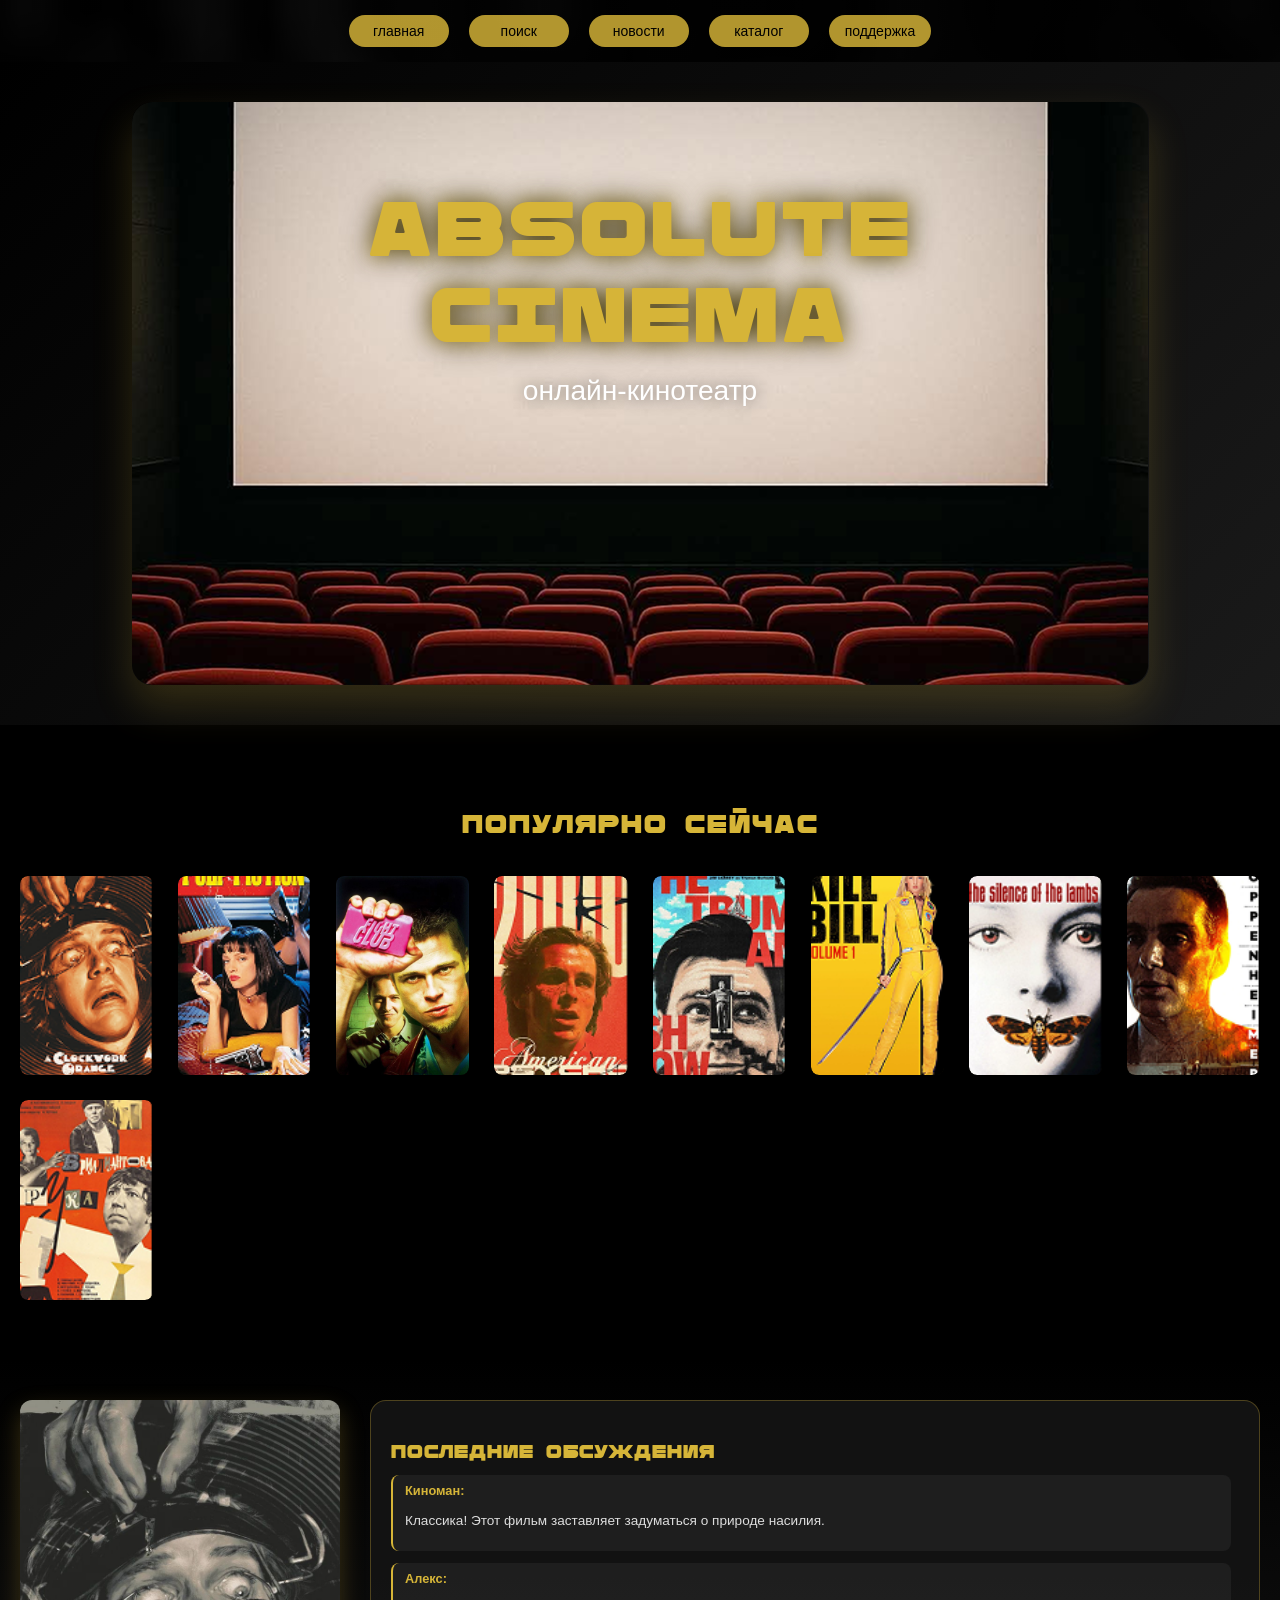
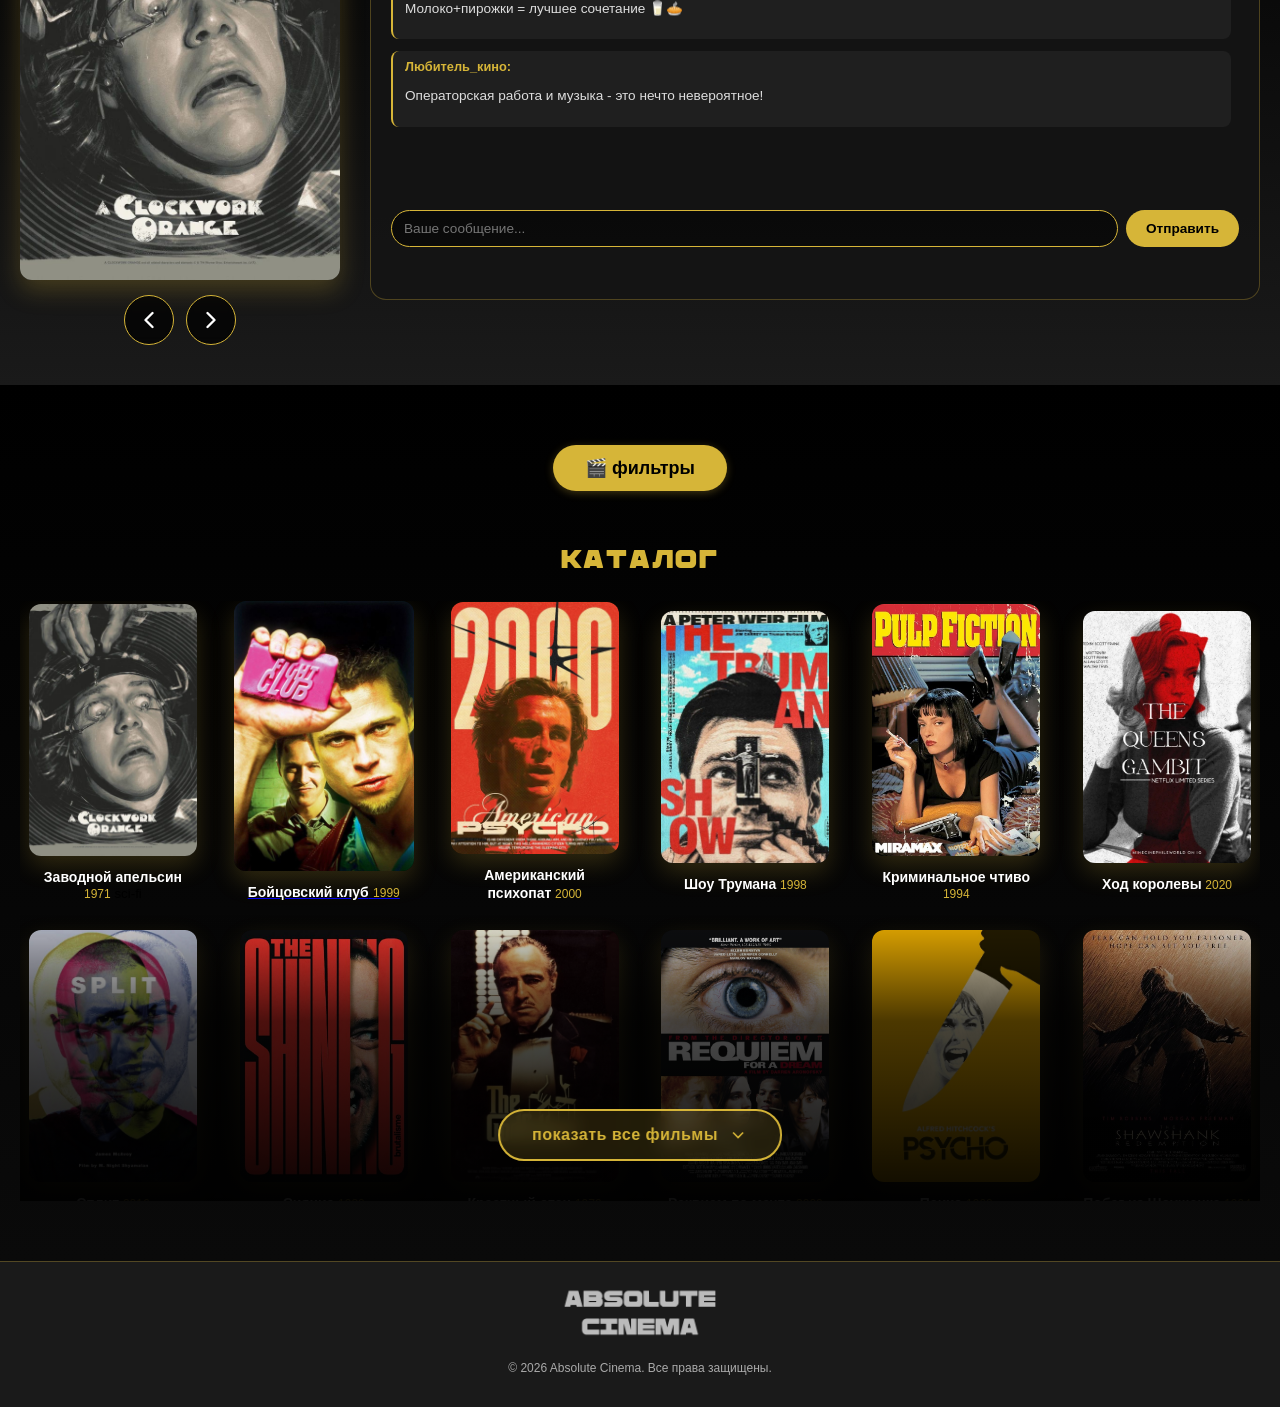
==== commit 7b0471a1: "Update index.html" ====
--- a/index.html
+++ b/index.html
@@ -792,38 +792,38 @@
                 { author: 'Зритель', text: 'Один из лучших фильмов о свободе выбора.' }
             ]
         },
-        { // Индекс 5: Убить Билла
-    poster: 'images/6.jpg',
-    comments: [
-        { author: 'Гость1', text: 'Интересный сюжет, держит в напряжении!' },
-        { author: 'Гость2', text: 'Жду продолжения с нетерпением.' },
-        { author: 'Кинолюб', text: 'Визуальные эффекты впечатляют.' }
-    ]
-},
-{ // Индекс 6: Молчание ягнят
-    poster: 'images/7.jpg',
-    comments: [
-        { author: 'Андрей', text: 'Очень трогательная история.' },
-        { author: 'Мария', text: 'Саундтрек - отдельный вид искусства.' },
-        { author: 'Дмитрий', text: 'Рекомендую к просмотру всей семьей.' }
-    ]
-},
-{ // Индекс 7: Оппенгеймер
-    poster: 'images/8.jpg',
-    comments: [
-        { author: 'Сергей', text: 'Неожиданная концовка, я в шоке!' },
-        { author: 'Анна', text: 'Актерская игра на высоте.' },
-        { author: 'Максим', text: 'Один из лучших фильмов года.' }
-    ]
-},
-{ // Индекс 8: Бриллиантовая рука
-    poster: 'images/9.jpg',
-    comments: [
-        { author: 'Елена', text: 'Легкая и приятная комедия.' },
-        { author: 'Иван', text: 'Поднимает настроение на 100%' },
-        { author: 'Ольга', text: 'Обязательно пересмотрю еще раз.' }
-    ]
-}
+        { // Индекс 5: Фильм 6
+            poster: 'images/6.jpg',
+            comments: [
+                { author: 'Гость1', text: 'Интересный сюжет, держит в напряжении!' },
+                { author: 'Гость2', text: 'Жду продолжения с нетерпением.' },
+                { author: 'Кинолюб', text: 'Визуальные эффекты впечатляют.' }
+            ]
+        },
+        { // Индекс 6: Фильм 7
+            poster: 'images/7.jpg',
+            comments: [
+                { author: 'Андрей', text: 'Очень трогательная история.' },
+                { author: 'Мария', text: 'Саундтрек - отдельный вид искусства.' },
+                { author: 'Дмитрий', text: 'Рекомендую к просмотру всей семьей.' }
+            ]
+        },
+        { // Индекс 7: Фильм 8
+            poster: 'images/8.jpg',
+            comments: [
+                { author: 'Сергей', text: 'Неожиданная концовка, я в шоке!' },
+                { author: 'Анна', text: 'Актерская игра на высоте.' },
+                { author: 'Максим', text: 'Один из лучших фильмов года.' }
+            ]
+        },
+        { // Индекс 8: Фильм 9
+            poster: 'images/9.jpg',
+            comments: [
+                { author: 'Елена', text: 'Легкая и приятная комедия.' },
+                { author: 'Иван', text: 'Поднимает настроение на 100%' },
+                { author: 'Ольга', text: 'Обязательно пересмотрю еще раз.' }
+            ]
+        }
     ];
 
     // --- Слайдер фильмов ---
@@ -1223,38 +1223,21 @@
                 <div class="suggestion-year">${movie.year}</div>
             </div>
         `;
-        // Обработчик ошибки загрузки картинки
-        const img = suggestionItem.querySelector('.suggestion-poster');
-        img.onerror = function() {
-            this.src = 'images/placeholder.jpg'; // запасная картинка (можно создать пустую)
-            this.onerror = null; // чтобы не зациклить
-        };
         suggestionItem.addEventListener('click', () => {
             if (movie.url && movie.url !== 'index.html') {
+                // Переход на другую страницу
                 window.location.href = movie.url;
             } else if (movie.element) {
+                // Фильм из каталога - прокручиваем к нему
                 closeSearchModalFunc();
+                
+                // Раскрываем каталог если он свернут
                 const filteredMoviesGridEl = document.getElementById('filteredMoviesGrid');
                 const moviesGridOverlay = document.getElementById('moviesGridOverlay');
                 if (filteredMoviesGridEl && moviesGridOverlay) {
                     filteredMoviesGridEl.classList.add('expanded');
                     moviesGridOverlay.classList.add('hidden');
                 }
-                setTimeout(() => {
-                    movie.element.scrollIntoView({ behavior: 'smooth', block: 'center' });
-                    movie.element.style.boxShadow = '0 0 20px #D6B538';
-                    movie.element.style.transition = 'box-shadow 0.3s ease';
-                    setTimeout(() => {
-                        movie.element.style.boxShadow = '';
-                    }, 2000);
-                }, 300);
-            } else {
-                closeSearchModalFunc();
-            }
-        });
-        suggestionsList.appendChild(suggestionItem);
-    });
-}
                 
                 // Прокручиваем к элементу
                 setTimeout(() => {
